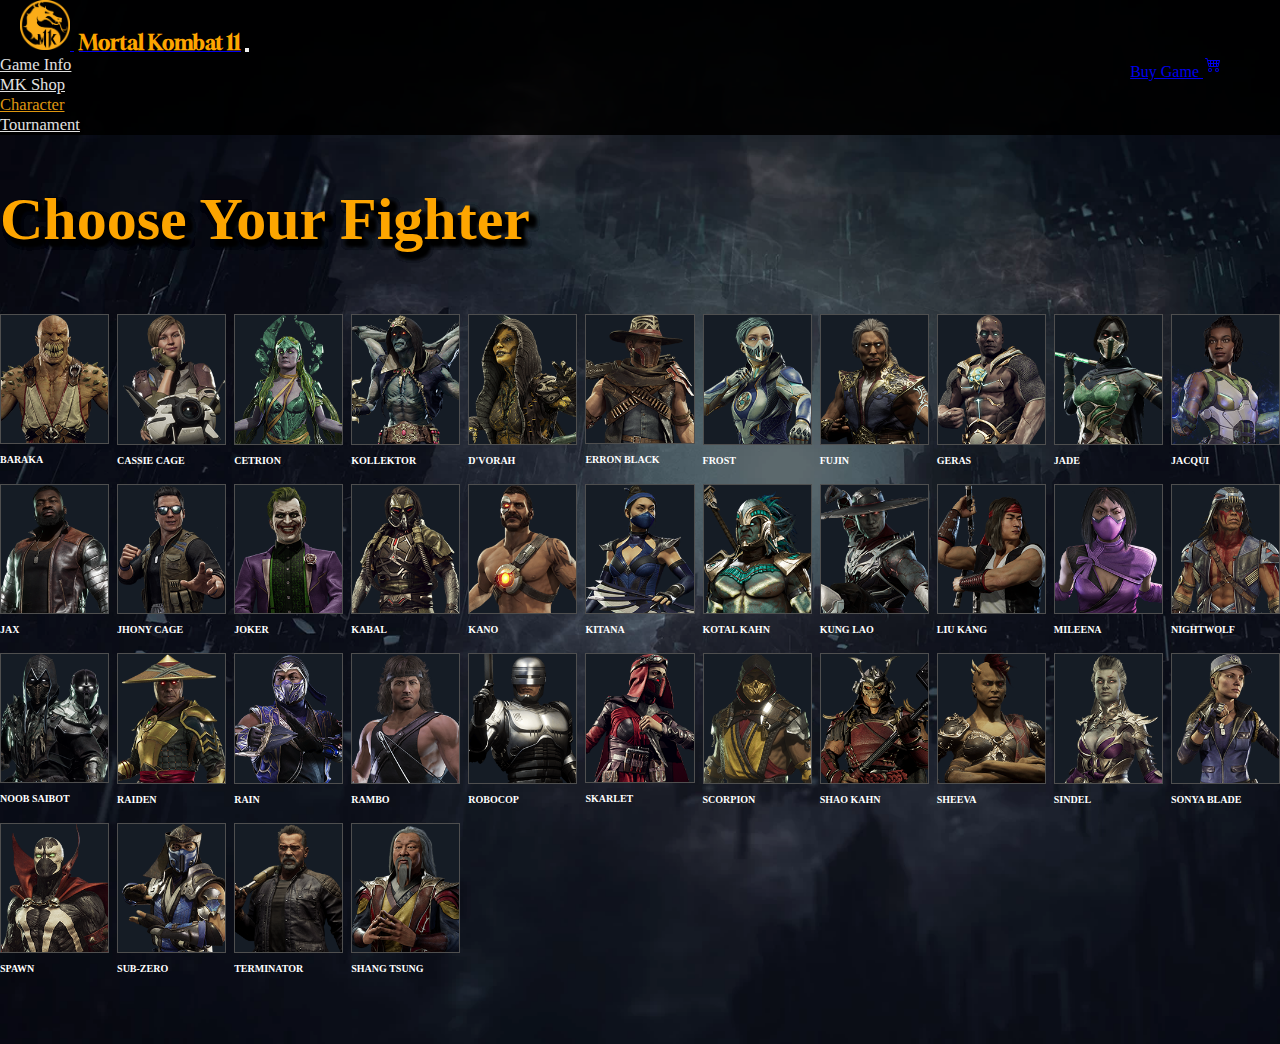
==== character/index.html @ 76aef5d6 "membuat folder character" ====
<!doctype html>
<html lang="en">

<head>

    <!-- Required meta tags -->
    <meta charset="utf-8">
    <meta name="viewport" content="width=device-width, initial-scale=1">

    <!-- Bootstrap CSS -->
    <link href="https://cdn.jsdelivr.net/npm/bootstrap@5.0.2/dist/css/bootstrap.min.css" rel="stylesheet" integrity="sha384-EVSTQN3/azprG1Anm3QDgpJLIm9Nao0Yz1ztcQTwFspd3yD65VohhpuuCOmLASjC" crossorigin="anonymous">

    <!-- font 2  -->
    <link rel="preconnect" href="https://fonts.googleapis.com">
    <link rel="preconnect" href="https://fonts.gstatic.com" crossorigin>
    <link href="https://fonts.googleapis.com/css2?family=Calistoga&family=Quando&display=swap" rel="stylesheet">

    <!-- font navbar  -->
    <link rel="preconnect" href="https://fonts.googleapis.com">
    <link rel="preconnect" href="https://fonts.gstatic.com" crossorigin>
    <link href="https://fonts.googleapis.com/css2?family=Gloock&family=Permanent+Marker&display=swap" rel="stylesheet">


    <!-- my css  -->
    <link rel="stylesheet" href="style.css">
    <title>Mortal Kombat 11 #Turnament </title>
</head>

<body>
    <!-- awal navbar  -->
    <nav class="navbar navbar-expand-lg navbar-dark ">
        <div class="container-fluid">
            <a class="navbar-brand" href="../index.html"><img src="../img/Logo-MK11.png" alt="logoMK11" width="50px"> <span>Mortal Kombat 11</span></a>
            <div class="download ms-auto">
                <a href="#" class="btn btn-outline-warning">Buy Game <svg xmlns="http://www.w3.org/2000/svg" width="22" height="22" fill="currentColor" class="bi bi-cart4" viewBox="-2 -1 22 22">
                    <path d="M0 2.5A.5.5 0 0 1 .5 2H2a.5.5 0 0 1 .485.379L2.89 4H14.5a.5.5 0 0 1 .485.621l-1.5 6A.5.5 0 0 1 13 11H4a.5.5 0 0 1-.485-.379L1.61 3H.5a.5.5 0 0 1-.5-.5zM3.14 5l.5 2H5V5H3.14zM6 5v2h2V5H6zm3 0v2h2V5H9zm3 0v2h1.36l.5-2H12zm1.11 3H12v2h.61l.5-2zM11 8H9v2h2V8zM8 8H6v2h2V8zM5 8H3.89l.5 2H5V8zm0 5a1 1 0 1 0 0 2 1 1 0 0 0 0-2zm-2 1a2 2 0 1 1 4 0 2 2 0 0 1-4 0zm9-1a1 1 0 1 0 0 2 1 1 0 0 0 0-2zm-2 1a2 2 0 1 1 4 0 2 2 0 0 1-4 0z"/>
                </svg></a>
            </div>
            <button class="navbar-toggler" type="button" data-bs-toggle="collapse" data-bs-target="#navbarSupportedContent" aria-controls="navbarSupportedContent" aria-expanded="false" aria-label="Toggle navigation">
                <span class="navbar-toggler-icon"></span>
            </button>
            <div class="collapse navbar-collapse" id="navbarSupportedContent">
                <ul class="navbar-nav me-lg-auto ms-lg-auto mb-2">
                    <li class="nav-item d-flex justify-content-center">
                        <a class="nav-link" aria-current="page" href="../Game info/index.html">Game Info</a>
                    </li>
                    <li class="nav-item d-flex justify-content-center">
                        <a class="nav-link" href="../Mk shop/index.html">MK Shop</a>
                    </li>
                    <li class="nav-item d-flex justify-content-center">
                        <a class="nav-link active" href="index.html">Character</a>
                    </li>
                    <li class="nav-item d-flex justify-content-center">
                        <a class="nav-link " href="../Turnament/index.html">Tournament</a>
                    </li>
                </ul>
            </div>
        </div>
    </nav>
    <!-- akhir navbar  -->


    <!-- judul  -->
    <section class="judul">
        <div class="container text-center">
            <h1 class="judulText1">Choose Your Fighter </h1>
        </div>
    </section>
    <!-- akhir judul  -->

    <section class="character">
        <div class="container">
            <ul class="galeri">
                <li>
                    <div class="galeriImg">
                        <img src="../img/baraka.png" alt="baraka">
                    </div>
                    <h6 class="text-center">Baraka</h6>
                </li>
                <li>
                    <div class="galeriImg">
                        <img src="../img/casshie cage.png" alt="Casshie">
                    </div>
                    <h6 class="text-center">Cassie Cage</h6>
                </li>
                <li>
                    <div class="galeriImg">
                        <img src="../img/centrion.png" alt="Cetrion">
                    </div>
                    <h6 class="text-center">Cetrion</h6>
                </li>
                <li>
                    <div class="galeriImg">
                        <img src="../img/colector.png" alt="Kollektor">
                    </div>
                    <h6 class="text-center">Kollektor</h6>
                </li>
                <li>
                    <div class="galeriImg">
                        <img src="../img/d-vorah.png" alt="d-vorah">
                    </div>
                    <h6 class="text-center">D'Vorah</h6>
                </li>
                <li>
                    <div class="galeriImg">
                        <img src="../img/erom black.png" alt="Erron black">
                    </div>
                    <h6 class="text-center">Erron Black</h6>
                </li>
                <li>
                    <div class="galeriImg">
                        <img src="../img/frost.png" alt="frost">
                    </div>
                    <h6 class="text-center">Frost</h6>
                </li>
                <li>
                    <div class="galeriImg">
                        <img src="../img/fuuujin.png" alt="Fujin">
                    </div>
                    <h6 class="text-center">Fujin</h6>
                </li>
                <li>
                    <div class="galeriImg">
                        <img src="../img/geras.png" alt="geras">
                    </div>
                    <h6 class="text-center">Geras</h6>
                </li>
                <li>
                    <div class="galeriImg">
                        <img src="../img/jade.png" alt="jade">
                    </div>
                    <h6 class="text-center">jade</h6>
                </li>
                <li>
                    <div class="galeriImg">
                        <img src="../img/jaquie.png" alt="Jacquie">
                    </div>
                    <h6 class="text-center">Jacqui</h6>
                </li>
                <li>
                    <div class="galeriImg">
                        <img src="../img/jax.png" alt="Jax">
                    </div>
                    <h6 class="text-center">Jax</h6>
                </li>
                <li>
                    <div class="galeriImg">
                        <img src="../img/jhony.png" alt="Jhony cage">
                    </div>
                    <h6 class="text-center">Jhony Cage</h6>
                </li>
                <li>
                    <div class="galeriImg">
                        <img src="../img/joker.png" alt="Joker">
                    </div>
                    <h6 class="text-center">Joker</h6>
                </li>
                <li>
                    <div class="galeriImg">
                        <img src="../img/kabal.png" alt="Kabal">
                    </div>
                    <h6 class="text-center">Kabal</h6>
                </li>
                <li>
                    <div class="galeriImg">
                        <img src="../img/kano.png" alt="kano">
                    </div>
                    <h6 class="text-center">Kano</h6>
                </li>
                <li>
                    <div class="galeriImg">
                        <img src="../img/kitana.png" alt="kitana">
                    </div>
                    <h6 class="text-center">Kitana</h6>
                </li>
                <li>
                    <div class="galeriImg">
                        <img src="../img/kotal khan.png" alt="kotal">
                    </div>
                    <h6 class="text-center">Kotal Kahn</h6>
                </li>
                <li>
                    <div class="galeriImg">
                        <img src="../img/kung lao.png" alt="kung lao">
                    </div>
                    <h6 class="text-center">Kung lao</h6>
                </li>
                <li>
                    <div class="galeriImg">
                        <img src="../img/liu kang.png" alt="Liu kang">
                    </div>
                    <h6 class="text-center">Liu kang</h6>
                </li>
                <li>
                    <div class="galeriImg">
                        <img src="../img/melina.png" alt="Mileena">
                    </div>
                    <h6 class="text-center">Mileena</h6>
                </li>
                <li>
                    <div class="galeriImg">
                        <img src="../img/night wolf.png" alt="Niight wolf">
                    </div>
                    <h6 class="text-center">NightWolf</h6>
                </li>
                <li>
                    <div class="galeriImg">
                        <img src="../img/noob saibot.png" alt="Noob saibot">
                    </div>
                    <h6 class="text-center">Noob saibot</h6>
                </li>
                <li>
                    <div class="galeriImg">
                        <img src="../img/raiden.png" alt="raiden">
                    </div>
                    <h6 class="text-center">Raiden</h6>
                </li>
                <li>
                    <div class="galeriImg">
                        <img src="../img/rain.png" alt="Rain">
                    </div>
                    <h6 class="text-center">Rain</h6>
                </li>
                <li>
                    <div class="galeriImg">
                        <img src="../img/rambo.png" alt="Rambo">
                    </div>
                    <h6 class="text-center">Rambo</h6>
                </li>
                <li>
                    <div class="galeriImg">
                        <img src="../img/robocop.png" alt="Robocop">
                    </div>
                    <h6 class="text-center">Robocop</h6>
                </li>
                <li>
                    <div class="galeriImg">
                        <img src="../img/scarlet.png" alt="scarlet">
                    </div>
                    <h6 class="text-center">Skarlet</h6>
                </li>
                <li>
                    <div class="galeriImg">
                        <img src="../img/scorpion.png" alt="Scorpion">
                    </div>
                    <h6 class="text-center">Scorpion</h6>
                </li>
                <li>
                    <div class="galeriImg">
                        <img src="../img/shao kahn.png" alt="Shao Kahn">
                    </div>
                    <h6 class="text-center">Shao kahn</h6>
                </li>
                <li>
                    <div class="galeriImg">
                        <img src="../img/sheeva.png" alt="Sheeva">
                    </div>
                    <h6 class="text-center">Sheeva</h6>
                </li>
                <li>
                    <div class="galeriImg">
                        <img src="../img/sindel.png" alt="sindel">
                    </div>
                    <h6 class="text-center">Sindel</h6>
                </li>
                <li>
                    <div class="galeriImg">
                        <img src="../img/sonya.png" alt="Sonya blade">
                    </div>
                    <h6 class="text-center">Sonya Blade</h6>
                </li>
                <li>
                    <div class="galeriImg">
                        <img src="../img/spawn.png" alt="spawn">
                    </div>
                    <h6 class="text-center">Spawn</h6>
                </li>
                <li>
                    <div class="galeriImg">
                        <img src="../img/sub zero.png" alt="sub-zero">
                    </div>
                    <h6 class="text-center">sub-zero</h6>
                </li>
                <li>
                    <div class="galeriImg">
                        <img src="../img/terminator.png" alt="terminator">
                    </div>
                    <h6 class="text-center">Terminator</h6>
                </li>
                <li>
                    <div class="galeriImg ">
                        <img src="../img/tsang sung.png " alt="Shang sung">
                    </div>
                    <h6 class="text-center">Shang Tsung </h6>
                </li>
                <li>




            </ul>
        </div>
    </section>


    <!-- my scricpt  -->
    <script src="scricpt.js "></script>
    <!-- Option 1: Bootstrap Bundle with Popper -->
    <script src="https://cdn.jsdelivr.net/npm/bootstrap@5.0.2/dist/js/bootstrap.bundle.min.js " integrity="sha384-MrcW6ZMFYlzcLA8Nl+NtUVF0sA7MsXsP1UyJoMp4YLEuNSfAP+JcXn/tWtIaxVXM " crossorigin="anonymous "></script>
</body>

</html>
---- character/style.css ----
* {
    margin: 0;
    padding: 0;
}

ul,
li {
    margin: 0;
    padding: 0;
}

body {
    width: 100vw;
    min-height: 100vh;
    overflow-x: hidden;
    background-size: cover;
    background-repeat: no-repeat;
    background-image: url(../img/bg4.png);
    overflow-x: hidden;
}

.navbar {
    background-color: rgba(0, 0, 0, 0.9);
}

.navbar .navbar-brand {
    margin-left: 20px;
}

.navbar .navbar-brand span {
    margin-left: 5px;
    font-size: 20px;
    color: #fda500;
    font-family: 'Gloock', serif;
    font-weight: bold;
    text-shadow: 2px 2px 2px rgba(0, 0, 0, .3);
}

.navbar #navbarSupportedContent ul li {
    margin-right: 18px;
    font-size: 16.6px;
    font-family: 'Roboto Slab', serif;
}

.navbar #navbarSupportedContent ul li a {
    color: rgb(225, 225, 225);
    text-shadow: 2px 2px 2px rgba(0, 0, 0, .8);
}

.navbar #navbarSupportedContent ul li a.active {
    color: #de9611;
}

.navbar #navbarSupportedContent {
    margin-right: 15vw;
}

.navbar #navbarSupportedContent ul li a:hover {
    color: #fda500;
    transition: ease 0.2s;
}

.navbar .download a {
    border-radius: 20px;
    padding: 7px 15px;
    margin-right: 40px;
}

.navbar .download {
    position: absolute;
    right: 0;
}


/* ================ judul =========== */

section.judul {
    margin-top: 50px;
}

section.judul .judulText1 {
    color: #fda500;
    font-family: 'Permanent Marker', cursive;
    font-size: 60px;
    text-shadow: 5px 5px 5px black, 5px 5px 5px black, 5px 5px 5px black, 5px 5px 5px black, 5px 5px 5px black, 5px 5px 5px black;
}

section.character .galeri {
    width: 100%;
    margin: 60px 0px;
    list-style: none;
    display: grid;
    grid-template-columns: repeat(auto-fit, minmax(100px, 1fr));
    grid-gap: 8px;
    text-transform: uppercase;
}

section.character .galeri li img {
    display: block;
    width: 100%;
    background-color: #151c25;
    cursor: pointer;
}

section.character .galeri li {
    margin-bottom: 10px;
}

section.character .galeri .galeriImg {
    overflow: hidden;
    box-sizing: border-box;
    border: 1px solid #4f4f4f;
}

section.character .galeri .galeriImg:hover img {
    transform: scale(1.2);
    transition: ease 0.4s;
}

section.character .galeri .galeriImg:hover {
    border: 1px solid #e19c07;
    box-sizing: border-box;
    transition: ease 0.2s;
}

section.character .galeri li h6 {
    color: white;
    font-size: 10px;
    margin-top: 10px;
}


/* responsive  */

@media (max-width: 992px) {
    /* navbar  */
    .navbar #navbarSupportedContent ul li a:hover {
        border-bottom: none;
    }
    .navbar .download a {
        margin-right: 20px;
    }
    .navbar .navbar-brand {
        margin-left: 0px;
    }
    .navbar .download {
        position: static;
    }
    .navbar #navbarSupportedContent {
        margin-right: 0;
    }
}

@media (max-width: 768px) {
    .navbar #navbarSupportedContent ul li {
        font-size: 16px;
    }
}

@media (max-width: 576px) {
    /* navbar */
    .navbar .navbar-brand img {
        width: 8vw;
    }
    .navbar .navbar-brand span {
        font-size: 3.3vw;
    }
    .navbar .download a {
        font-size: 2.2vw;
        width: 23vw;
        padding: 4px 6px;
        margin-right: 10px;
    }
    .navbar .download a svg {
        width: 14px;
        height: 14px;
    }
    /* ==== judul ===== */
    section.judul .judulText1 {
        font-size: 40px;
    }
    section.character .galeri li h6 {
        font-size: 9px;
    }
    section.character .galeri {
        grid-gap: 11px;
    }
}
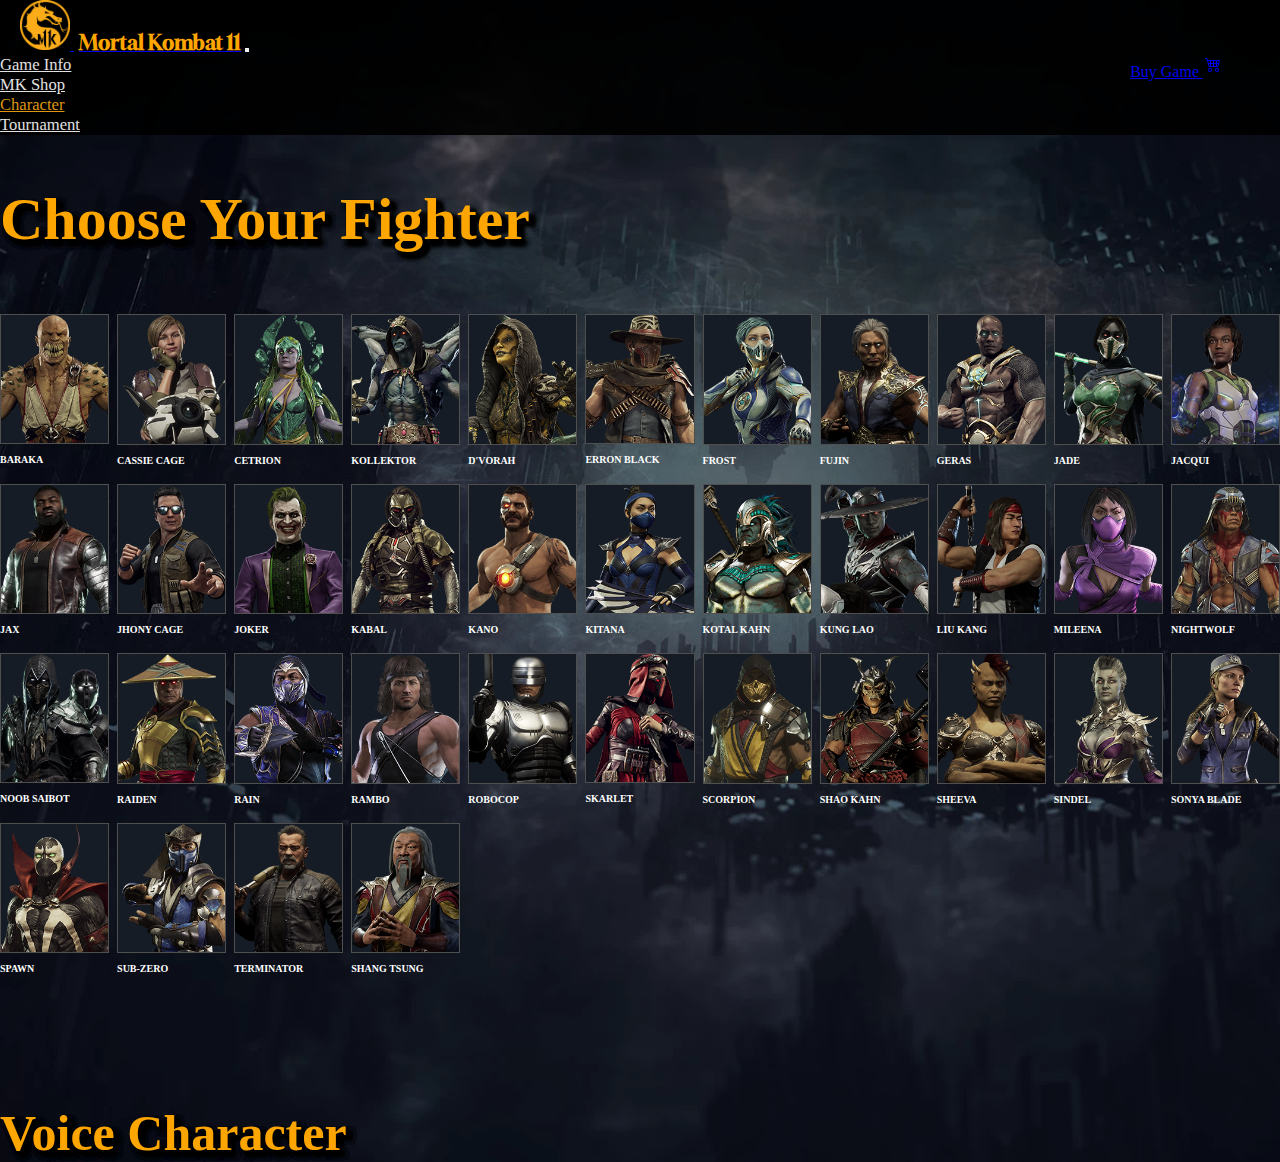
==== commit ca17bbd4: "memodifikasi isi folder character" ====
--- a/character/index.html
+++ b/character/index.html
@@ -68,6 +68,7 @@
     </section>
     <!-- akhir judul  -->
 
+    <!-- character  -->
     <section class="character">
         <div class="container">
             <ul class="galeri">
@@ -301,6 +302,18 @@
             </ul>
         </div>
     </section>
+    <!-- akhir character  -->
+
+
+    <!-- voice  -->
+    <section class="voice">
+        <div class="container">
+            <h1 class="voiceText text-center">Voice Character</h1>
+        </div>
+    </section>
+    <!-- akhir voice  -->
+
+
 
 
     <!-- my scricpt  -->
--- a/character/style.css
+++ b/character/style.css
@@ -16,6 +16,7 @@
     background-size: cover;
     background-repeat: no-repeat;
     background-image: url(../img/bg4.png);
+    background-position: center center;
     overflow-x: hidden;
 }
 
@@ -130,6 +131,17 @@
 }
 
 
+/* =========== Voice ============  */
+
+section.voice .voiceText {
+    margin-top: 120px;
+    color: #fda500;
+    font-family: 'Permanent Marker', cursive;
+    font-size: 50px;
+    text-shadow: 5px 5px 5px black, 5px 5px 5px black, 5px 5px 5px black, 5px 5px 5px black, 5px 5px 5px black, 5px 5px 5px black;
+}
+
+
 /* responsive  */
 
 @media (max-width: 992px) {
@@ -177,7 +189,7 @@
     }
     /* ==== judul ===== */
     section.judul .judulText1 {
-        font-size: 40px;
+        font-size: 45px;
     }
     section.character .galeri li h6 {
         font-size: 9px;
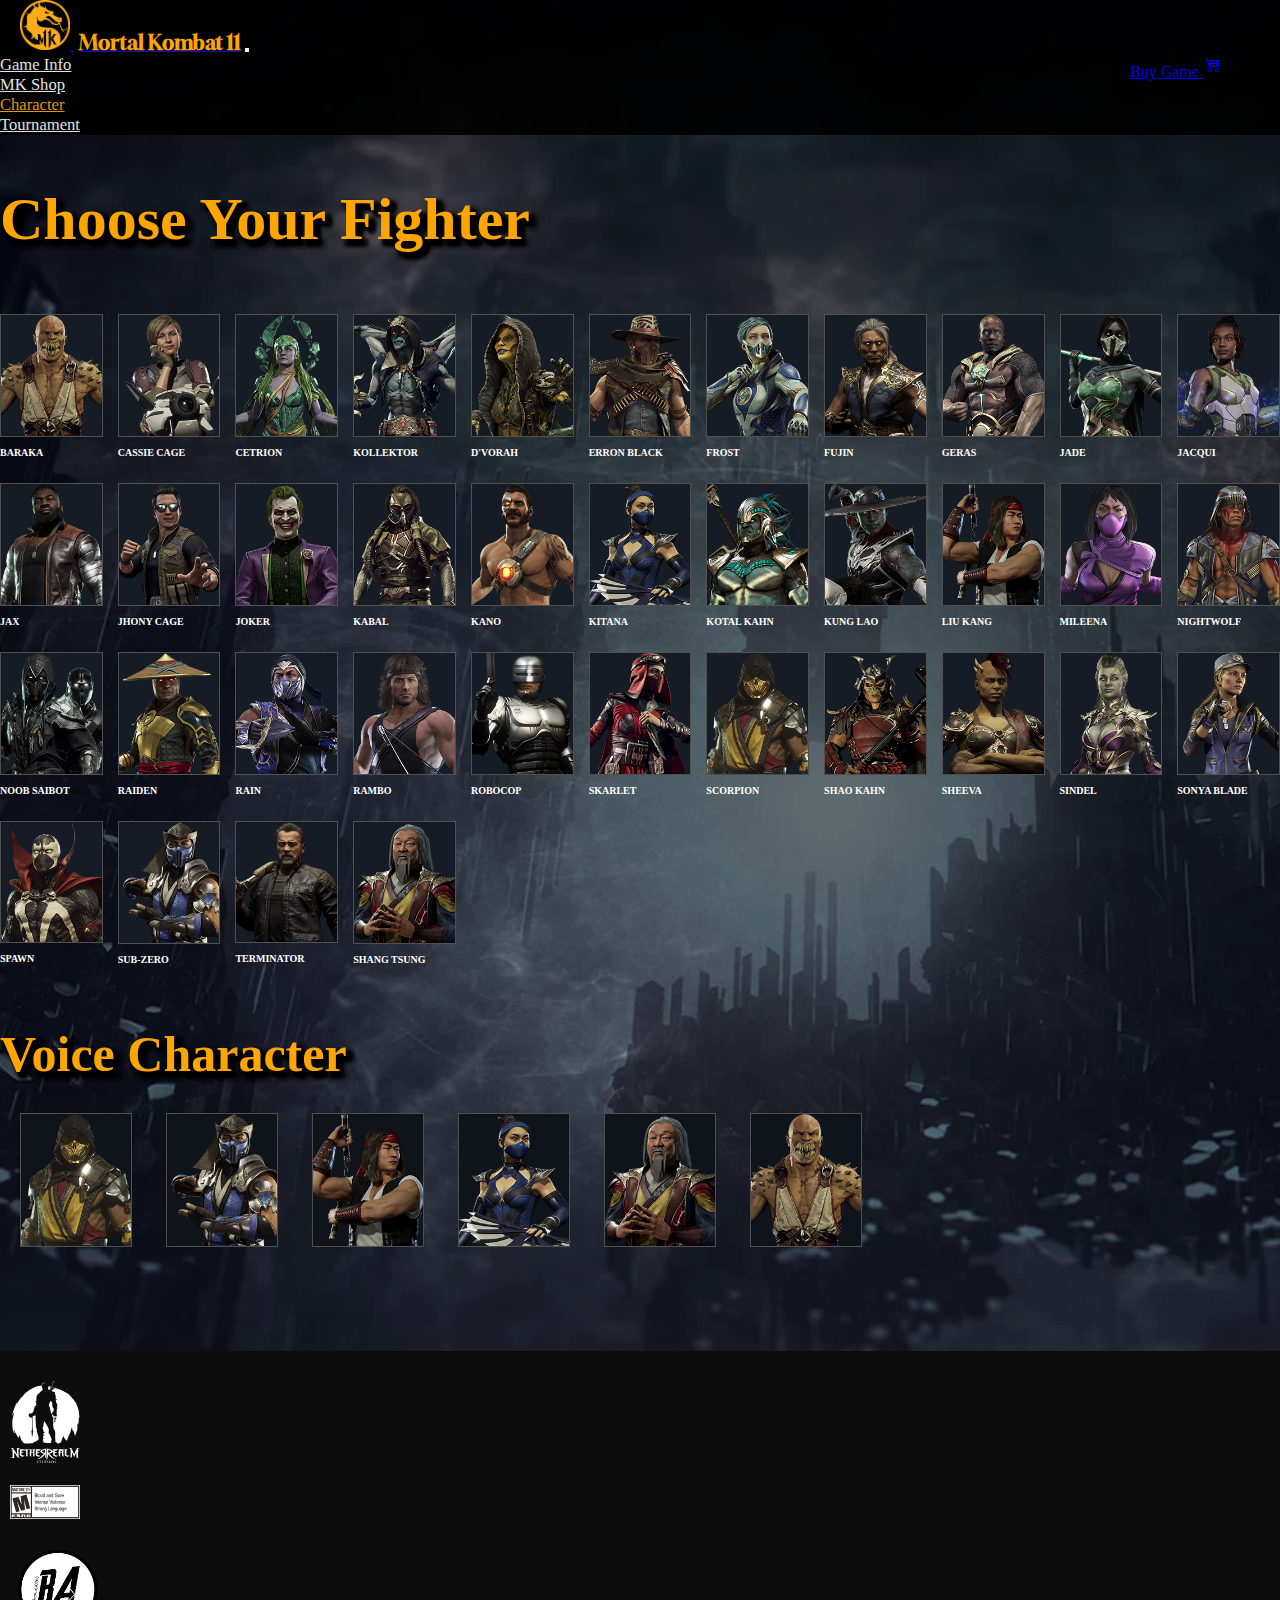
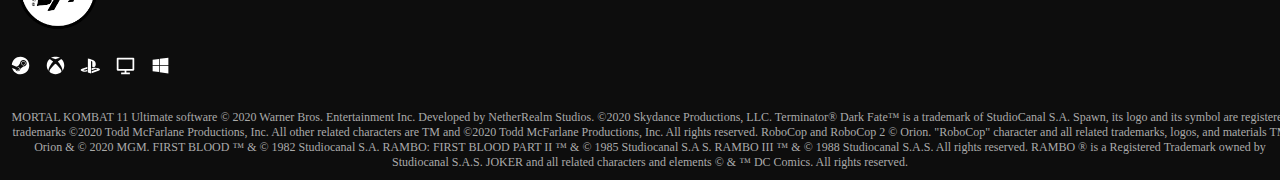
==== commit 7c60f6a2: "memodifikasi isi character" ====
--- a/character/index.html
+++ b/character/index.html
@@ -309,15 +309,213 @@
     <section class="voice">
         <div class="container">
             <h1 class="voiceText text-center">Voice Character</h1>
+            <div class="voiceHero">
+                <ul class="justify-content-end">
+                    <li class=" text-center">
+                        <img class="rounded-pill scorpionVoice" width="110px" src="../img/scorpion.png" alt="Voice scorpion">
+                        <img class="rounded-pill subzeroVoice" width="110px" src="../img/sub zero.png" alt="Voice sub Zero">
+                        <img class="rounded-pill liukangVoice" width="110px" src="../img/liu kang.png" alt="Voice Liu kang">
+                        <img class="rounded-pill kitanaVoice" width="110px" src="../img/kitana.png" alt="Voice Kitana">
+                        <img class="rounded-pill shangtsungVoice" width="110px" src="../img/tsang sung.png" alt="Voice shang tsung">
+                        <img class="rounded-pill barakaVoice" width="110px" src="../img/baraka.png" alt="Voice Baraka">
+                    </li>
+                </ul>
+            </div>
         </div>
     </section>
     <!-- akhir voice  -->
 
 
+    <!-- footer  -->
+    <footer>
+        <div class="container">
+            <div class="row">
+                <div class="col-12">
+                    <div class="row justify-content-center align-items-center logoAll">
+                        <div class="col-xl-1 col-auto col-md-auto">
+                            <svg class="neterLogo" xmlns="http://www.w3.org/2000/svg" viewBox="0 0 265.08 312.58">
+                                <defs>
+                                  <style>
+                                    .cls-1 {
+                                      fill: #fff;
+                                    }
+                                  </style>
+                                </defs>
+                                <title>netherrealm</title>
+                                <g id="Layer_2" data-name="Layer 2">
+                                  <g id="Layer_2-2" data-name="Layer 2">
+                                    <g>
+                                      <g>
+                                        <path class="cls-1" d="M157,219.65c-3.58-7.7-6.29-16.28-11.13-22.7.16-1.57-.8-2-.45-3.78.72.27.17-.73.9-.45-.27-3.18.87-5.12.44-8.24-.52-3.61-2.5-7.61-4-10.23-2-3.56-4.23-7.92-6.23-11.13-1-1.51-1.44-3.35-2.23-4.66-.4-.69-1-.88-1.33-1.56a26.76,26.76,0,0,1-.9-3.35c-2.23-.32-2.66,2.08-3.11,3.56-.83,2.81-3.25,6.67-1.78,9.8a27.52,27.52,0,0,1-1.79,6c-1.4,2.37-2.09,1.63-1.77,6.67a4.06,4.06,0,0,1,.89,2.89c1.67,1.08,1.79,3.7,1.78,6.46a10.45,10.45,0,0,1,.4,2.22c1.93.42,4.35,1.76,5.78,5.67-.36-.11-2.95-1.46-5.6-.5a16,16,0,0,0,.31,2.62c.35.78-.41,2.61-1,5.13a8.84,8.84,0,0,1,4.58,4.09,9.44,9.44,0,0,0-5.16-.18,52.08,52.08,0,0,0-.22,5.46c-.13.51-.33,1.55-.49,2.72A9.09,9.09,0,0,1,129,219.9a10.57,10.57,0,0,0-4.38-.4,4.62,4.62,0,0,0,.27,1.78c-1.89,3.06.88,5.35,1.38,7.09a24.28,24.28,0,0,1,.54,4.83c1.45,1,3.81.89,5.49.78,2.05-.13,7.37,1.26,10.45,2,3.13-.24,6.28-.66,10.16-.74a7.45,7.45,0,0,0,2.26-.4,6.28,6.28,0,0,0,.44-3.62c.19-1.94-.61-4.89.89-5.57-.86.18-.28-1-.46-1.54A7.51,7.51,0,0,0,157,219.65Z"/>
+                                        <path class="cls-1" d="M144.93,24.92c-.17,1.85-1.08,4.37-.74,6.43,2.95.54,6.26,1.74,7.33,2A24.1,24.1,0,0,0,153.34,29c-.75-.81-2.23-2.22-2.39-3.12a1.75,1.75,0,0,1,.84-1.72c.51,0,3.78.69,4.3.69.36-.73.71-1.49,1.06-2.25-.76-.18-1.53-.36-2.3-.52Q150,20.71,145,19.54A28.52,28.52,0,0,1,144.93,24.92Z"/>
+                                        <path class="cls-1" d="M160,31.72l.47-.38c-.59-.06-1-.13-1-.13l-.48,1A2.61,2.61,0,0,0,160,31.72Z"/>
+                                        <path class="cls-1" d="M166.32,25.81l.26-.27-.76-.25.83.19,0,0c-1.39-.53-2.84-1-4.31-1.47-.33.88-.65,1.77-1,2.64a25.75,25.75,0,0,1,2.46,1.69C164.64,27.56,165.46,26.73,166.32,25.81Z"/>
+                                        <path class="cls-1" d="M153.39,75.66c-.07,1.71-1.5,2.07-1.33,4-2.15.67-1.67,4-3.57,4.89v4c-2.06,1.44-.89,4.37-.89,7.13,1,.43,1.45,1.37,2.23,2,.24,3.32,3.23,6,2.23,9.13a10.14,10.14,0,0,1,.88,4.68c.76.28.34,1.72.45,2.66,1.85,3,.57,9.7,5.78,8.68a9.06,9.06,0,0,0,1.35-5.78c1.81-1.82,5.25-2,4.44-6.46-.37-.22-.57-.61-.44-1.33.64,0,.1-1.22.89-1.13v-2.66a8.65,8.65,0,0,0-1.34-2A33,33,0,0,1,161.84,99c-.09-.33.14-.8,0-1.11-.76-1.79-2.74-3.37-2.21-5.57.6-2.58-.32-6.36,0-10.46-.53-.66-1.29-1.09-1.35-2.22-.72-.28-.16.72-.88.44.4-1.06-.63-.72-.89-1.12C157.36,77.66,155.69,75.29,153.39,75.66Z"/>
+                                        <path class="cls-1" d="M87.31,233.72c.65-1.39,6.22-2.23,10-4.38,7.41-3.64,10-7.18,10.2-8.77.68-7.5-1.27-14.12-3.51-21.59-.85-2.56-.35-2.06-2.22-5.1-1.37-6.17,2.37-10.19-1.8-12.73-.54-4.3-2.23-7.43-2.23-12.24-.7-4.85-.06-11.77-.88-17.58a27.75,27.75,0,0,1-.89-6.68c-.1-.35-.71-.19-.45-.89.73-4.61.87-9.82,2.22-13.8-.9-.3-.7.48-1.33.45-6.08-.89-7.62,2.77-11.13,4.46.3,6.74-.59,14.67.44,20.68-.82.08-.56,2.54,0,2.68-1.59,1.7,1,4.87-.44,6.44,1,4.26.16,10.38.44,15.36a23,23,0,0,1,1.34,5.57c-.84-.33,0,1-.9.66.21,1.36-.44,3.57.46,4.24.84-.12.78-1.15,1.78-1.12-.36,2.53-.52,5.28-1.78,6.9.79,1.14-1.56,4.57,0,6.46-.09.34-.7.19-.46.88a2.49,2.49,0,0,0-.44,1.11,34.42,34.42,0,0,0-2.23,8c-.88-5.93-1.48-12.16-2.66-17.79,1.28-1.4-1.83-3.37-.67-5.35.85-.62,1.27.71,2.46.45,1.39-2.74-1.27-4.09-.9-7.13.76-.26,1-1.07.9-2.22.7.26.17-.72.87-.45.17-14.24-.09-28.1-.43-41.84-.82,0-.73.9-1.13,1.34-3.64-.37-5.7-2.32-8.66-3.33v-1.35c-.7-.28-1.6-.33-1.79-1.11.2-.54.67-.81.44-1.79-.89.1-1.14-.48-1.77-.65-.31-.92.48-.72.45-1.36-1.22-2,1.32-3.78,2.21-5.1.25-1.24-.66-3.64.9-3.58,1.1,3.89,6.86.35,9.78,0-.32-1.06.56-.92,1.35-.87a28.71,28.71,0,0,0,5.78-14.7,1.05,1.05,0,0,1-.89-1.33h1.78c.6-2.38,0-3.79-.22-5.33.87-.22.56.76,1.56.43.25-1.07.45-2.21,1.33-2.67-.2-.83-.94-1.14-.88-2.22,1.2-.32,1.07.71,1.78.9a11.52,11.52,0,0,1,4-3.57c.59-4.22-1.27-8.13,0-11.57a2.43,2.43,0,0,0-3.1-.45,1.08,1.08,0,0,1-.89,1.34c1.32-4.3,5.36-5.92,5.34-11.58C98.65,69.56,99.14,67,99.08,65c.73.27.18-.71.9-.44-1-3.88.16-7.72,2.67-9.35-.83-6.76,5.8-6.07,8-9.81,0,0,5.94-5.45,10.11-9.17s2.37-5.06,2.37-5.06a9.38,9.38,0,0,0-.4-2.82c-.33-1-.94-1.22-1.62-2.37,0-1.18.23-2.08.23-3.27-.31-.5-.44-1.19-.89-1.56a22.39,22.39,0,0,1,0-3.36c-1.69.07-3,.15-3.5.23-6.43.48-13.06,2.09-19,3.46A74.35,74.35,0,0,0,85.07,27a18.59,18.59,0,0,0-2,1.34h0c-.2.22-.39.45-.6.66l-.18.15a4.39,4.39,0,0,1-.76.66,13.83,13.83,0,0,1-1.36.89.77.77,0,0,1-.18.1c-.42.25-.86.5-1.31.72l-.27.18c-4.19,2.53-8.52,5.23-12.63,8.22l0,0h0s0,0,0,0c-.47.49-1,1-1.47,1.43l-.31.28c-.51.46-1.05.91-1.59,1.34l-3.26,2.36a1.38,1.38,0,0,1-.25.17c-.11.08-.22.18-.33.25A53.71,53.71,0,0,0,47.61,59C43,63,43.12,61.62,38,68.31c-5.08,5.17-11,19-14.1,26.24,3.43-10.5,3.06-14.45,7-19.9A120.72,120.72,0,0,0,20.86,91.11s-3.25,9.18-4.16,11.4c-2.08,6.21-6.7,15.85-8.56,31.28,4.63-14.51,8.49-16.69,8.35-15.43C12.1,131,7.45,148,8.76,165.57c.27,2.24.74,13.78,1.24,15.76.22,1.19.42,2.37.64,3.56,1.6,6.68,4,11.7,6.4,17.89-2.21-8.53-.15-17.82.64-16.75,1.59,3.44.62,11.06,3.15,11.37,1.43-.15,2.05,3,4.11,6.95,2.85,3.81,5.23,7.09,7.77,10.23,2.31-2.89,2.14-4.33,3.8-8.4.34-1.15.61-3,.69-2.75,0,0,0,0,.08.14,0-.07,0-.11,0-.08s.42,1.35.49,1.3c0,.31.45,3.22.47,3.5,1.33,3.18.73,5,2,8.09.06,0,.09,0,.14.08.43-.09.32,2.41,1.41,4.39.08.14.14.28.2.41.37.69.75,1.36,1.14,2,0-.05-.07-.1-.1-.16.14.25,2.28,3.84,2.15,3.64a77,77,0,0,0,6,8.23c6,2.28,9.33,2.36,16.05,2,4.47,0,6.9-1.63,12.94-1h2.24c1.51-.2,3.09-.09,4.35-.34A6.63,6.63,0,0,1,87.31,233.72Z"/>
+                                        <path class="cls-1" d="M168,144.84c-.09,3.37,1.42,7.8,2.18,7.7,1.89-.3,2.68-4.46,2.83-5.66s0-2.07.16-4.29C172.93,143.65,169,145.79,168,144.84Z"/>
+                                        <path class="cls-1" d="M167.47,132.86c.12.65,0,10.68,2.67,9.81,2.69-1.1,2.93-6.38,2.61-9.07C172.14,133.11,169.6,131.67,167.47,132.86Z"/>
+                                        <path class="cls-1" d="M263.25,136.37c-.11-1.31-2.34-16.14-2.16-17.35,0-.79-.07-1.59-.1-2.4-.06-1.4-2.7-9-2.81-10.38,0,0-.31-3-.38-3.57.06.53-3.51-8.92-6.6-15.3a18.75,18.75,0,0,1-.89-1.8.08.08,0,0,1,0-.07c-.27-.59-.51-1.19-.71-1.77a.44.44,0,0,1,0-.1c-.26-.62-.5-1.24-.73-1.87a13.13,13.13,0,0,0-.91-1.73l-.52-.75h0c-1.21-1.2-4.44-4.41-5.37-6.46v-.93c-.79-.64-2.22-2.91-2.94-3.62a1.47,1.47,0,0,1-.4-.34c-.11-.1-.19-.24-.3-.35-1.68-1.77-4.32-4-5.36-6.48-5.16-3.37-6.15-6.11-10.65-10.47-.8-1.25-3.54-2.24-4.48-3.06l-.42-.38q-2-1.09-4.3-2.28a71.12,71.12,0,0,0-8.53-5.35c-13-6.77-24.95-11.07-34.68-12.92-1,.88-2.31,2.18-4.13,4.13a16.81,16.81,0,0,1-8.34,4.58c-.12.24-.23.47-.34.71.42.9,2.46,1.89,3.31,2.83,2.42,1.76,5.8,2.4,9.41,2.95-.31.91.48.7.45,1.34-.69.66-.41,2.27-.45,3.56l2.22,8a8,8,0,0,1,.44,3.55c.87-.19,1,.38,1.34.68.33,2.32-.72,3.28-.44,5.57-.31.59-1.68.09-1.77.88a14.71,14.71,0,0,1,4.44,4h1.33c.26-.28-.25,2.93-.43,2.21-.89-.34,0,.6-.58.54-.23-.22-.56-.07-.76-.31,0-.34.57-.16.44-.66-1.2.25-1.65-.28-2.45-.44-.35,0-.17.56-.66.44.9,4.58,1.64,9.33,2.67,13.8h1.77c.13,1.51,1.12,2.15.9,4,.57.54,1.91.31,2.22,1.12-.6.34-.65,1.27-1.77,1.11.32,2.41-.56,3.61-.45,5.78.54.48,1.52.56,1.76,1.34a2.09,2.09,0,0,1-2.21,1.33c.26,1.37-.77,1.45-.45,2.9.65.76,2.32.5,2.22,2-1.06-.19-1.13.64-2.22.44,0,.35,0,.78-.43.67v4c1.75,2.89-1.2,6.81,0,9.12.27.73-.73.19-.46.9.49.2.53.84.46,1.57-1.19.29-.85,2.11-.9,3.55.84.48,1.46,0,2.23-.22.16,1.49-1.11,1.56-1.79,2.23-.06,1.1-.06,2.14.46,2.67,1,.31,1.52-1,2.22-.22-.29,1.27-1.79,1.34-2.68,2,.07,1.55-.36,2.61-1.77,2.67.49,8,.31,18.7-5.13,22.25-3.67-.62-2.72-5.88-3.33-9.57-1-3.87-.16-9.63-.46-14.25-1-.66-2.54-.87-2.66-2.44-1.66.37-2.75-1.48-2.66-3.55-.29,0-.53-.07-.45-.46-1.09-.19-1.49.31-2.22.46.76,7.6,5.42,11.32,6.22,18.9-1.13.72,0,1.37,0,2.23,0,.61-.91,3.56-.89,4.45.07,2.48,1.61,3.88,1.34,6-.19,1.59-1.67,4.12-1.34,6.47s.31,5.16.89,8c.81.34.44,2,0,2.45a9.31,9.31,0,0,1,.45,3.79,27.36,27.36,0,0,1,6.24,15.58c.45,1,1.3,2.8.43,3.78v13.58c-1.44,1.46.85,2.58.46,4.45-.86-.32-.05,1-.89.67-.49,4.28,3.43,8.14.43,10.89a5,5,0,0,1,.46,2.68c.38.2,5.94,2.17,6.94,5.8a22.57,22.57,0,0,0,8.29-.12c2.83-.39,5.84-5.24,5.84-5.24,1.45-1.15,1-1.23,2.45-5.47,1.71-.19,1.08-2.59,1.16-2.61,1.31-2.6-.26-.24,1-2.91,0-.16.76-1.4,1.68-3.52.54-1.62.34-2.65.69-3.89.54,1.06,1.26,1.54,1.63-1,0-.5.81-1.27.81-2.21.23-1.45,1.16-.76,1.91,2.44,2.05,3.16-.41,4.86,3.14,6.44,0,1.25,1.62,2.45,2.93,3.1,1.69,3.41,2.38,5.64,4.48,3.88,1.13-1,2.21-.85,2.61-3.74,0-.15.43-1.53.43-1.69.68-1.93.46-2.94,1.93-4.58.44-.73.88-1.49,1.32-2.24.26-1.17,0-2.76.71-4.14,1.2-2.52,4.86-3.79,4.47-8.47v-.47c1.23-3.56,3.76-5.74,3.56-10.83,3.29-4.88,3-13.89,3.89-14.33s-.4,3.52,2.55,7.63c.68,2.17,1.06,7.93,1.9,8.46.44.29.72-3.47,2-4.44.56,1.61,1,5.4,2.62,9.27.74,1.8.37,4.24,1.26,5.93a29.64,29.64,0,0,1,2.77,6.3,143.42,143.42,0,0,0,7.78-21.62v0c.26-1.45.52-2.9.73-4.36.42-6.11-.86-14.17.85-21,1.94-.65,1,1.83,2.68,1.41,2.24-7.11,1.84-18.53,1.84-26.85C262.14,136.37,264,144.89,263.25,136.37Z"/>
+                                      </g>
+                                      <g>
+                                        <path class="cls-1" d="M160,126c0,2,1.56,4.48,3.17,4.13,0,0,0-.08,0-.12-1.66.37-2.75-1.48-2.66-3.55-.29,0-.53-.07-.45-.46Z"/>
+                                        <path class="cls-1" d="M165.49,145.68c.62,3.68.22,9.89,3.9,10.52l0,0c-3.42-.79-2.53-5.9-3.13-9.52-1-3.87-.16-9.63-.46-14.25-1-.62-2.33-.86-2.61-2.18a3.93,3.93,0,0,0,2.13,2.86C165.64,137.69,164.46,141.8,165.49,145.68Z"/>
+                                        <path class="cls-1" d="M172.52,133.43c.1,1.11.2,2.27.29,3.45a17.36,17.36,0,0,0-.06-3.28Z"/>
+                                        <path class="cls-1" d="M173,146.88c.17-1.21,0-2.07.16-4.29a1.13,1.13,0,0,1-.12.25c0,3.89-.64,7.33-2.71,8.95-.74.1-1.29-3-1.69-6.72a1,1,0,0,1-.65-.23c-.09,3.37,1.42,7.8,2.18,7.7C172.1,152.24,172.89,148.08,173,146.88Z"/>
+                                        <path class="cls-1" d="M159,32.22a2.61,2.61,0,0,0,1-.5l.47-.38c-.59-.06-1-.13-1-.13Z"/>
+                                        <path class="cls-1" d="M161.41,26.61c.19.14.44.3.71.47-.16-.32-.34-.65-.53-1C161.53,26.27,161.46,26.44,161.41,26.61Z"/>
+                                        <path class="cls-1" d="M96.87,151.33a27.75,27.75,0,0,1-.89-6.68c-.1-.35-.71-.19-.45-.89.73-4.61.87-9.82,2.22-13.8a.78.78,0,0,0-.37-.06c-1.63,3.8-2.45,9.82-3.06,13.67-.25.68.35.53.44.89.19,2.33.34,5.41,1,7.28.83,5.8-.38,10.16.33,15,0,4.82,2.52,9.22,3.07,13.51a2.27,2.27,0,0,1,.8.64c-.58-4.17-2.2-7.28-2.2-12C97.05,164.06,97.69,157.14,96.87,151.33Z"/>
+                                        <path class="cls-1" d="M100.22,181.32c1.93,3.52-1.15,13.4,3.84,18.2,1.22,10.55,2.8,15.91,2.36,20.83-3.27,7.22-10.48,8.13-15.46,11.52a36.36,36.36,0,0,0,6.35-2.53c7.41-3.64,10-7.18,10.2-8.77.68-7.5-1.27-14.12-3.51-21.59-.85-2.56-.35-2.06-2.22-5.1C100.44,187.84,104,183.86,100.22,181.32Z"/>
+                                        <path class="cls-1" d="M134.25,158.46c-.4-.69-1-.88-1.33-1.56a26.76,26.76,0,0,1-.9-3.35,2.12,2.12,0,0,0-1.34.2,7.13,7.13,0,0,0,.36,1.13c.33.68.94.88,1.34,1.56.8,1.31,1.28,3.17,2.24,4.68,2,3.19,7.55,14.56,9.59,18.1,1.52,2.65,1.15,12,1,13.62-1.83-.16-1.36,2.63.17,5.17,3.51,5.85,7.87,16,10.36,21.38a5.88,5.88,0,0,1-.62,4.56c-.14,1.49-.17,1.25,0,1.72a7.14,7.14,0,0,0-.18,4.78c0,1.62.3,2.8,0,4.46l.16.2a5.94,5.94,0,0,0,.59-3.89c.19-1.94-.61-4.89.89-5.57-.86.18-.28-1-.46-1.54a7.51,7.51,0,0,0,.91-4.46c-3.58-7.7-6.29-16.28-11.13-22.7.16-1.57-.8-2-.45-3.78.72.27.17-.73.9-.45-.27-3.18.87-5.12.44-8.24-.52-3.61-2.5-7.61-4-10.23-2-3.56-4.23-7.92-6.23-11.13C135.52,161.61,135,159.77,134.25,158.46Z"/>
+                                        <path class="cls-1" d="M160.45,38.88c2.27,1.65,5.4,2.32,8.76,2.85,0-.08,0-.17.08-.28a21.38,21.38,0,0,1-9.28-3.4,9,9,0,0,1-2.52-2.72h0c-.12.24-.23.47-.34.71C157.56,37,159.6,37.94,160.45,38.88Z"/>
+                                        <path class="cls-1" d="M159,81.21c-.17,3.89.22,8.4-.34,10.77-.52,2.21,1.82,3.92,2.58,5.73.13.31-.26,1-.16,1.28a8.58,8.58,0,0,0,1.15,2.44,40.22,40.22,0,0,1,3,4.09c0,.89-.4.89-.4,1.76-.77-.09-.48.79-1.13.82-.12.71-.29,1.32.09,1.52.81,4.46-2.05,5.29-3.87,7.1a11.66,11.66,0,0,1-1.53,6.22,5.19,5.19,0,0,0,.83-.1,9.06,9.06,0,0,0,1.35-5.78c1.81-1.82,5.25-2,4.44-6.46-.37-.22-.57-.61-.44-1.33.64,0,.1-1.22.89-1.13v-2.66a8.65,8.65,0,0,0-1.34-2A33,33,0,0,1,161.84,99c-.09-.33.14-.8,0-1.11-.76-1.79-2.74-3.37-2.21-5.57.6-2.58-.32-6.36,0-10.46C159.43,81.65,159.21,81.43,159,81.21Z"/>
+                                        <path class="cls-1" d="M168.28,140.55c-.31-4.13-.45-7.83-.45-7.86a2.92,2.92,0,0,0-.36.17A45.93,45.93,0,0,0,168.28,140.55Z"/>
+                                        <path class="cls-1" d="M83.5,121.49c-.32-1.06.56-.92,1.35-.87a28.71,28.71,0,0,0,5.78-14.7,1.57,1.57,0,0,1-.44-.18c-.77,6-3.49,10.28-6.48,14.06-.77,0-1.67-.18-1.32.9-2.65.3-7,3.17-8.66.83C74.87,125.35,80.59,121.83,83.5,121.49Z"/>
+                                        <path class="cls-1" d="M70.61,130.17c-1.22-2,1.32-3.78,2.21-5.1.24-1.24-.66-3.63.89-3.57a3,3,0,0,1-.4-.86c-1.91.32-1.73,2.48-1.27,4.06-.46,1.33-3.44,3-2,5.44-.23,0-1,.17-.43,1.14a2.62,2.62,0,0,1,.56.24C69.85,130.62,70.64,130.81,70.61,130.17Z"/>
+                                        <path class="cls-1" d="M70.61,131.74a1.74,1.74,0,0,0-.41-.2Z"/>
+                                        <path class="cls-1" d="M71.49,134c.2-.54.67-.81.44-1.79a1.37,1.37,0,0,1-.46,0c0,.7-.46,1-.63,1.43.09.34.39.52.77.65A1.11,1.11,0,0,1,71.49,134Z"/>
+                                        <path class="cls-1" d="M80.84,195c1.28-1.4-1.83-3.37-.67-5.35.85-.62,1.27.71,2.46.45,1.39-2.74-1.27-4.09-.9-7.13.76-.26,1-1.07.9-2.22.7.26.17-.72.87-.45.07-5.71,0-11.34,0-16.94-.05-.22-.07-.44-.12-.64l.11-.16c0-1.13,0-2.26,0-3.38a4.27,4.27,0,0,1,0-2.24c0-.47,0-.93,0-1.4a2.93,2.93,0,0,1,0-1.41q-.12-7.87-.32-15.67c-.82,0-.73.9-1.13,1.34h0c.3,12.63.51,26.43.37,39.19-.72-.27-.38.58-1.1.32.1,1.15,0,2.55-.79,2.83-.37,3,2,5.06,1.26,6.63-1.19.26-2.52-1.71-3.36-1.09-1.15,2,2,3.93.67,5.33,1.19,5.66,2.65,13.83,4.13,19.67.07-.54.12-1.18.16-1.87C82.49,205.44,81.89,200,80.84,195Z"/>
+                                        <path class="cls-1" d="M156.09,24.81c3.57-7.2,6.63-16.14,9.46-24.07a4.3,4.3,0,0,1,3.94.71,3.63,3.63,0,0,0-4.57-1.1c-2.83,7.93-6,17.12-9.57,24.31-.11,0-.38,0-.71-.07A14,14,0,0,0,156.09,24.81Z"/>
+                                        <path class="cls-1" d="M163.47,28a3.91,3.91,0,0,1,.4.33c.77-.74,1.59-1.57,2.45-2.49.29-.31.57-.58.83-.81s.64-.68.94-1c1.18-1,3.55-1.53,6-1.77,9.27-.95,23.17,4,32.28,8.45,4.46.87,10,2.05,15.12.88a7.54,7.54,0,0,0,1.17-.59,12.28,12.28,0,0,1-3.84.47A58.55,58.55,0,0,1,206,30.17c-9.1-4.49-18.24-8.83-31.17-8.59a14.28,14.28,0,0,0-6.73,1.85C166.79,24.75,165.3,26.17,163.47,28Z"/>
+                                        <path class="cls-1" d="M222.86,32.09a3.15,3.15,0,0,0,.5-1.34l-.11,0A4.5,4.5,0,0,1,222.86,32.09Z"/>
+                                        <path class="cls-1" d="M151,32.77a30.13,30.13,0,0,0-6.84-2.1c0,.23,0,.46.07.68,2.95.54,6.26,1.74,7.33,2A24.1,24.1,0,0,0,153.34,29c-.75-.81-2.23-2.22-2.39-3.12a1.77,1.77,0,0,1,.76-1.65c-.38,0-.67-.08-.79-.08-2,1.57.28,3.26,1.56,4.79C152.28,28.9,152.06,32.3,151,32.77Z"/>
+                                        <path class="cls-1" d="M95.68,80h0c1.66-3.3,4.77-5.15,4.75-10.12C98.65,69.56,99.14,67,99.08,65c.73.27.18-.71.9-.44-1-3.88.16-7.72,2.67-9.35-.83-6.76,5.8-6.07,8-9.81,0,0,5.94-5.45,10.11-9.17s2.37-5.06,2.37-5.06a9.38,9.38,0,0,0-.4-2.82c-.33-1-.94-1.22-1.62-2.37,0-1.18.23-2.08.23-3.27-.31-.5-.44-1.19-.89-1.56-.74-9.26,3.37-13.68,11.57-14a14.84,14.84,0,0,1,6,1.3,12.68,12.68,0,0,0-6.87-1.95c-8.2.32-12.48,5-11.74,14.26a7.21,7.21,0,0,1,1.13,1.77c0,1.19-.25,2.36-.25,3.55.6,1.15,1.21,1.12,1.63,2a7.52,7.52,0,0,1,.71,3.25s1.45,1-4,5.72c-4.25,3.62-8.78,7.82-8.78,7.82-2.2,3.72-9.17,3.6-8.21,10.06-2.51,1.64-3.6,5.38-2.57,9.24-.73-.27-.18.73-.9.46,0,2-.08,5,1.69,5.35,0,5.66-5.38,8.3-5.14,11.12C95.29,80.87,95.28,80.86,95.68,80Z"/>
+                                        <path class="cls-1" d="M89.9,105.46a1.21,1.21,0,0,1-.16-.87h1.78c.6-2.38,0-3.79-.22-5.33.87-.22.56.76,1.56.43.25-1.07.45-2.21,1.33-2.67-.2-.83-.94-1.14-.88-2.22,1.2-.32,1.07.71,1.78.9a11.52,11.52,0,0,1,4-3.57c.59-4.22-1.27-8.13,0-11.57a2.71,2.71,0,0,0-.41-.36c-2.58,3.82-.18,7-.78,11.2A9.45,9.45,0,0,0,94.6,95c-.71-.2-.54-1-1.64-.35,0,.86.65,1.36.86,2.2a2.88,2.88,0,0,0-1.64,2.12c-1,.31-.5-.62-1.37-.42a12.18,12.18,0,0,1,0,5.52c-.61,0-1,.14-1.66.14A1.18,1.18,0,0,0,89.9,105.46Z"/>
+                                      </g>
+                                      <path id="path3760" class="cls-1" d="M202.4,261h0a2,2,0,0,1,2-2v-.24H186.78a2.14,2.14,0,0,0-2,2.13h0v9.3h-.49l-2.63,3.16h3.12v9.48h0a2,2,0,0,1-2,2l0,.26h8.93v-.26a2,2,0,0,1-2-1.59l.6-10.16a16.43,16.43,0,0,0,2.71-.44,18.58,18.58,0,0,0,3.7-1.61l.74,12.05a4,4,0,0,1-2,2l12.76.17c-3.57-1.39-5.7-2.4-5.85-2.48Zm-11.88,9.15.38-6.28h5.41l.38,6.28Z"/>
+                                      <path id="path3764" class="cls-1" d="M95.47,273.36H98v8.36s6.67,4.31,10.72,5.52c3.63-1.38,8.27-8.07,8.27-8.07s-3.89,3.39-7.3,3.19c-1.73-.11-4.35-1.82-6.56-3.49l.5-5.67a20.94,20.94,0,0,0,4.16-.53,20.92,20.92,0,0,0,5.18-2.5h-9.09l.58-6.39c2.54,0,5.35,0,7.23,0a14.4,14.4,0,0,1,6.91-5H96l0,.25a2,2,0,0,1,2,1.77v9.53Z"/>
+                                      <path id="path3768" class="cls-1" d="M175.53,282.36c-1.72-.11-4.35-1.81-6.55-3.48l.5-5.68a23,23,0,0,0,4.17-.52,21,21,0,0,0,5.17-2.51l-9.08,0,.56-6.33h4.61l8.1-5.14-21.17.05V259a2,2,0,0,1,2,1.77v9.53l-2.55,3.06h2.55v8.34s6.68,4.32,10.72,5.53c3.63-1.38,8.26-8.07,8.26-8.07s-3.89,3.38-7.3,3.19"/>
+                                      <path id="path3772" class="cls-1" d="M42.69,278.88l.51-5.68a21.86,21.86,0,0,0,4.16-.52,21,21,0,0,0,5.17-2.51l-9.07,0,.56-6.33h4.59l8.3-5.11-21.35,0V259a2,2,0,0,1,2,1.77v9.53L35,273.35s1,0,2.54,0v8.35s6.67,4.32,10.72,5.53c3.64-1.38,8.27-8.07,8.27-8.07s-3.89,3.38-7.3,3.19c-1.72-.11-4.36-1.81-6.56-3.48"/>
+                                      <path id="path3776" class="cls-1" d="M147.75,274.37c6.94.08,12.36-2.89,15.08-7.79-2.71-4.85-7-8.12-12.88-8.12l-4.79-.08v0h0a2,2,0,0,1,2-2v-.25H130v.25a2,2,0,0,1,2,2l0,0-4.8.08c-5.88,0-10.17,3.27-12.88,8.12,2.73,4.9,8.15,7.87,15.09,7.79-13.63,17.7-28.65,21.83-28.65,21.83s12.43.64,25.32-11.63c2.15-2.06,5.28-5.37,7.12-7.57l.66,12,3.83,9.83-.36-40.46a2,2,0,0,1,1.22-1.85,2,2,0,0,1,1.21,1.85l-.32,40.48,3.79-9.85.66-12c1.85,2.2,5,5.51,7.13,7.57,12.88,12.27,25.31,11.63,25.31,11.63s-15-4.13-28.64-21.83m-26.9-7.91c1.76-2.78,5.54-5.09,11.48-5.34l.6,10.4c-7-.07-10.34-2.26-12.08-5.06m24-5.34c6,.25,9.73,2.56,11.49,5.34-1.74,2.8-5.05,5-12.08,5.06Z"/>
+                                      <path id="path3780" class="cls-1" d="M66.43,283.06V262.25a21.78,21.78,0,0,0,6.5-3.51H59.42l-8,5.09a85.15,85.15,0,0,0,9.58-.34v19.35h0a2,2,0,0,1-2,2v.25h9.43v-.25a2,2,0,0,1-2-1.8"/>
+                                      <path id="path3784" class="cls-1" d="M92.74,261h0a2,2,0,0,1,2-2v-.24H84.45V259a2,2,0,0,1,2,2l.56,9.14H80.86l.57-9.28a2,2,0,0,1,2-1.9v-.24H73.15V259a2,2,0,0,1,2,1.77v9.43l-2.8,3.16h2.8v9.48h0a2,2,0,0,1-2,2v.26H82v-.26a2,2,0,0,1-2-1.59l.61-10.14a16.56,16.56,0,0,0,3-.46,20.69,20.69,0,0,0,3.4-1.44l.71,11.88a4.23,4.23,0,0,1-2,2l12.74.17c-3.57-1.39-5.7-2.41-5.85-2.48Z"/>
+                                      <path id="path3788" class="cls-1" d="M265.08,255.59s-7.69-2.73-11.44-1.71l-10.68,24-10.49-24c-3.75-1-11.44,1.71-11.44,1.71s5.13-.47,7.79,1.69a9.54,9.54,0,0,1,.8.78v28.31c-2.59,2.24-7.75,1.93-7.75,1.93s7.76,2.49,11.49,1.37a17.74,17.74,0,0,0,1.06-4.33l.91-15.17,7.4,17.64.17.6,8-18.72.77,19.17h0a2,2,0,0,1-2,2v.26h13.6v-.26c-1,0-5.61-.77-5.74-1.78V266.05c2.27-1.65,6.39-1.3,6.39-1.3a12.08,12.08,0,0,0-6.39-1.65v-6c2.71-2,7.61-1.56,7.61-1.56"/>
+                                      <path id="path3792" class="cls-1" d="M227.29,279.49s-4.43,3.34-7.9,3.15c-1.75-.11-4.43-1.83-6.66-3.54l1.6-18.05h0c0-1.14,1.72-2.07,2.85-2.07l0-.24H205.48V259a2.06,2.06,0,0,1,2,1.82l0,21.56s7.3,3.27,11.46,5c3.7-1.39,8.28-7.83,8.28-7.83"/>
+                                      <path id="path3796" class="cls-1" d="M32.39,286.38l-.11-.16V257.49h0c2.35-2.43,8.3-1.91,8.3-1.91s-6.69-2.41-11.1-2.23a14.83,14.83,0,0,0-3.71.48l1.5,24.61L11.43,253.88C7.67,252.86,0,255.59,0,255.59s5.13-.48,7.79,1.68a18.87,18.87,0,0,1,2,2.57v3.26a12.06,12.06,0,0,0-6.39,1.66s4.12-.37,6.39,1.31h0V289c-.11,1-4.7,1.94-5.74,1.94v.25H17.68v-.25a2,2,0,0,1-2-2h0l.73-18.64s11.9,19,12.28,19.44c3.72,1.12,11.48-1.37,11.48-1.37s-5.16.32-7.74-1.92"/>
+                                      <path id="path3810" class="cls-1" d="M101.74,312.23c-.22-.1-.25-.17-.25-.45,0-.73,0-1.53.06-1.75s0-.34.15-.34.14.12.14.22a3,3,0,0,0,.11.68,1.85,1.85,0,0,0,1.9,1.35,1.64,1.64,0,0,0,1.8-1.52c0-.64-.21-1.26-1.31-2.13l-.61-.48c-1.47-1.14-2-2.06-2-3.15,0-1.46,1.23-2.51,3.07-2.51a6.08,6.08,0,0,1,1.77.23c.13,0,.19.06.19.16s-.06.55-.06,1.6c0,.29,0,.39-.14.39s-.13-.08-.13-.23a1.58,1.58,0,0,0-.35-.88,1.64,1.64,0,0,0-1.44-.66,1.41,1.41,0,0,0-1.59,1.38c0,.6.31,1.07,1.41,1.91l.37.28c1.62,1.21,2.18,2.13,2.18,3.38a2.68,2.68,0,0,1-1.24,2.32,3.85,3.85,0,0,1-2.12.55,4.72,4.72,0,0,1-1.93-.35"/>
+                                      <path id="path3814" class="cls-1" d="M113.29,303.08l-2,0c-.75,0-1.08.11-1.27.4a1.63,1.63,0,0,0-.23.47c0,.1-.07.16-.15.16s-.12-.07-.12-.22.25-1.42.28-1.54.09-.24.17-.24a2.73,2.73,0,0,0,.57.16c.38,0,.88.07,1.32.07h5.27a5.65,5.65,0,0,0,.91-.07l.37-.06c.09,0,.1.07.1.28s0,1.19,0,1.54c0,.13,0,.21-.13.21s-.13-.07-.15-.28v-.14c0-.34-.39-.71-1.58-.74l-1.66,0v5.46c0,1.22,0,2.27.06,2.83,0,.37.13.68.51.73.19,0,.49,0,.69,0s.21,0,.21.1-.1.14-.24.14c-.87,0-1.73,0-2.09,0s-1.15,0-1.68,0c-.18,0-.26,0-.26-.14s0-.1.2-.1a2.61,2.61,0,0,0,.48,0c.28-.05.35-.36.39-.73.06-.56.06-1.61.06-2.83Z"/>
+                                      <path id="path3818" class="cls-1" d="M121.73,306.2c0-2,0-2.39,0-2.83s-.13-.67-.58-.76a3.49,3.49,0,0,0-.51,0c-.15,0-.23,0-.23-.12s.1-.12.3-.12c.69,0,1.54,0,1.93,0s1.15,0,1.65,0c.18,0,.28,0,.28.12s-.08.12-.2.12a2.8,2.8,0,0,0-.4,0c-.36.08-.46.3-.48.76s0,.8,0,2.83v1.85c0,1.93.38,2.74,1,3.27a2.48,2.48,0,0,0,1.66.55,2.62,2.62,0,0,0,1.84-.72c.73-.73.77-1.93.77-3.29V306.2c0-2,0-2.39,0-2.83s-.13-.67-.56-.76a3.68,3.68,0,0,0-.49,0c-.14,0-.22,0-.22-.12s.09-.12.27-.12c.68,0,1.52,0,1.53,0,.16,0,1,0,1.52,0,.19,0,.28,0,.28.12s-.08.12-.24.12a2.66,2.66,0,0,0-.39,0c-.36.08-.45.3-.49.76s0,.8,0,2.83v1.41c0,1.49-.14,3.05-1.27,4a4,4,0,0,1-2.77,1,4.3,4.3,0,0,1-2.95-.92c-.67-.61-1.17-1.59-1.17-3.52Z"/>
+                                      <path id="path3822" class="cls-1" d="M135,306.2c0-2,0-2.39,0-2.83s-.13-.67-.57-.76a3.74,3.74,0,0,0-.52,0c-.15,0-.23,0-.23-.12s.1-.12.29-.12c.71,0,1.54,0,1.92,0s1.25,0,2.05,0c1.66,0,3.88,0,5.34,1.51a4.78,4.78,0,0,1,1.28,3.38,5.21,5.21,0,0,1-1.45,3.7,6,6,0,0,1-4.45,1.58c-.48,0-1-.05-1.54-.08s-1-.09-1.3-.09c-.14,0-.43,0-.75,0l-.92,0c-.18,0-.27-.05-.27-.14s.06-.1.22-.1a2.59,2.59,0,0,0,.47,0c.28-.06.33-.35.38-.73a26.39,26.39,0,0,0,.08-2.83Zm1.66,1.46c0,1.4,0,2.43,0,2.69a2.82,2.82,0,0,0,.14,1c.17.24.69.52,1.75.52a3.68,3.68,0,0,0,4.17-4.27,4.48,4.48,0,0,0-1.28-3.31,5.29,5.29,0,0,0-3.78-1.34,3.21,3.21,0,0,0-.86.1.24.24,0,0,0-.15.26c0,.46,0,1.61,0,2.67Z"/>
+                                      <path id="path3826" class="cls-1" d="M148.58,306.2c0-2,0-2.39,0-2.83s-.16-.68-.45-.74a1.94,1.94,0,0,0-.49-.05c-.12,0-.2,0-.2-.14s.1-.1.31-.1c.51,0,1.35,0,1.72,0s1.12,0,1.63,0c.18,0,.27,0,.27.1s-.06.14-.19.14a2.8,2.8,0,0,0-.4,0c-.37.08-.47.3-.5.76s0,.8,0,2.83v2.34c0,1.28,0,2.33.06,2.9,0,.37.13.6.53.66.19,0,.47,0,.68,0s.2,0,.2.1-.1.14-.25.14c-.88,0-1.71-.05-2.06-.05s-1.15.05-1.68.05c-.18,0-.27-.05-.27-.14s.06-.1.21-.1a2.85,2.85,0,0,0,.49,0c.26-.06.34-.29.38-.66.06-.57.06-1.62.06-2.9Z"/>
+                                      <path id="path3830" class="cls-1" d="M154.33,307.37a5.14,5.14,0,0,1,5.5-5.22c3.31,0,5.38,1.92,5.38,5a5.26,5.26,0,0,1-5.51,5.45,5.08,5.08,0,0,1-5.37-5.21m9,.25c0-3-1.72-4.83-3.89-4.83-1.53,0-3.28.85-3.28,4.15,0,2.77,1.52,5,4.07,5,.94,0,3.1-.45,3.1-4.29"/>
+                                      <path id="path3834" class="cls-1" d="M168.7,312.23c-.2-.1-.25-.17-.25-.45,0-.73.06-1.53.08-1.75s0-.34.15-.34.14.12.14.22a3,3,0,0,0,.11.68,1.84,1.84,0,0,0,1.9,1.35,1.63,1.63,0,0,0,1.8-1.52c0-.64-.21-1.26-1.33-2.13l-.59-.48c-1.47-1.14-2-2.06-2-3.15,0-1.46,1.22-2.51,3.07-2.51a6.06,6.06,0,0,1,1.76.23c.13,0,.19.06.19.16s-.06.55-.06,1.6c0,.29,0,.39-.14.39s-.13-.08-.13-.23a1.73,1.73,0,0,0-1.8-1.54,1.4,1.4,0,0,0-1.57,1.38c0,.6.3,1.07,1.39,1.91l.38.28c1.61,1.21,2.18,2.13,2.18,3.38a2.67,2.67,0,0,1-1.25,2.32,3.8,3.8,0,0,1-2.11.55,4.85,4.85,0,0,1-2-.35"/>
+                                    </g>
+                                  </g>
+                                </g>
+                                </svg>
+                        </div>
+
+                        <div class="col-xl-1 col-auto col-md-auto">
+                            <svg xmlns="http://www.w3.org/2000/svg" viewBox="0 0 95.88 46.38" width="70" height="70">
+                                    <title>esrb_4</title>
+                                    <g id="Layer_2" data-name="Layer 2">
+                                    <g id="Layer_1-2" data-name="Layer 1">
+                                        <rect width="95.88" height="46.38" style="fill: #fff"/>
+                                    </g>
+                                    <g id="Layer_3" data-name="Layer 3">
+                                        <g>
+                                        <path d="M94.88,1V45.38H1V1H94.88" style="fill: #2f2824"/>
+                                        <rect x="2.37" y="2.58" width="26.19" height="7.36" style="fill: #fff"/>
+                                        <rect x="2.36" y="11.54" width="26.21" height="27.05" style="fill: #fff"/>
+                                        <g>
+                                            <polygon points="2.36 43.78 2.36 40.19 7.63 40.19 7.63 41.03 4.48 41.03 4.48 41.54 7.14 41.54 7.14 42.38 4.48 42.38 4.48 42.94 7.75 42.94 7.75 43.78 2.36 43.78" style="fill: #fff"/>
+                                            <path d="M12.22,41.24a.43.43,0,0,0-.31-.25,2.12,2.12,0,0,0-.54-.06c-.47,0-.68.07-.68.21,0,.53,3.71.19,3.71,1.5,0,.83-1.24,1.24-3,1.24s-2.81-.55-2.85-1.2h2a.51.51,0,0,0,.35.28,1.89,1.89,0,0,0,.6.09c.53,0,.88-.09.88-.26,0-.55-3.71-.17-3.71-1.54,0-.77,1.18-1.15,2.8-1.15,1.79,0,2.6.51,2.76,1.14Z" style="fill: #fff"/>
+                                            <path d="M17.57,41.75h.83c.65,0,1-.1,1-.34s-.36-.38-.86-.38h-1Zm0,.78v1.25H15.46V40.19h3c2.15,0,2.86.33,2.86,1,0,.41-.33.76-1.09.88.69.13,1.1.22,1.1.94,0,.47,0,.63.22.63v.11H19.45a1.42,1.42,0,0,1-.11-.63c0-.47-.14-.62-1.13-.62Z" style="fill: #fff"/>
+                                            <path d="M24.77,41v.6h.88c.42,0,.73-.11.73-.31S26,41,25.52,41Zm0,1.25v.66h.92c.53,0,.92-.06.92-.32s-.49-.34-1.17-.34Zm-2.11,1.5V40.19h3.08c1.45,0,2.61.19,2.61.91,0,.37-.43.64-.84.78.69.1,1.07.43,1.07.82,0,.8-1.1,1.08-2.78,1.08Z" style="fill: #fff"/>
+                                        </g>
+                                        <rect x="30.16" y="2.57" width="63.16" height="41.22" style="fill: #fff"/>
+                                        <polygon points="3.31 18.24 11.34 16.07 15.93 26.87 15.96 26.86 14.58 15.21 22.62 13.04 27.63 31.89 22.73 33.2 19.15 19.73 19.11 19.75 20.63 33.77 15.33 35.2 9.68 22.29 9.64 22.3 13.21 35.77 8.32 37.09 3.31 18.24" style="fill: #2f2824"/>
+                                        <g>
+                                            <path d="M3.07,8.34V4.17H4.25L4.8,7h0L5.4,4.17H6.54V8.34H5.83V5.12h0L5.14,8.34h-.7L3.8,5.12h0V8.34Z" style="fill: #2f2824"/>
+                                            <path d="M6.87,8.34l1-4.17h1l.95,4.17H9l-.2-.93h-1l-.2.93ZM8.29,5h0L8,6.77h.7Z" style="fill: #2f2824"/>
+                                            <path d="M11.92,4.17v.69H11.1V8.34h-.74V4.86H9.55V4.17Z" style="fill: #2f2824"/>
+                                            <path d="M14.64,4.17v3a1.47,1.47,0,0,1-.07.46,1.18,1.18,0,0,1-.19.41,1.06,1.06,0,0,1-.37.29,1.2,1.2,0,0,1-.57.12,1.13,1.13,0,0,1-.9-.35,1.36,1.36,0,0,1-.29-.93v-3H13v2.9a1,1,0,0,0,.12.55.41.41,0,0,0,.33.16.39.39,0,0,0,.36-.18,1.1,1.1,0,0,0,.11-.53V4.17Z" style="fill: #2f2824"/>
+                                            <path d="M16,8.34h-.74V4.17h1.36a.72.72,0,0,1,.6.28,1.24,1.24,0,0,1,.22.81,1.42,1.42,0,0,1-.15.68.66.66,0,0,1-.5.34h0l.17,0a.5.5,0,0,1,.21.1.76.76,0,0,1,.18.24,1,1,0,0,1,.08.44v.28c0,.12,0,.24,0,.37s0,.24,0,.35a.88.88,0,0,0,0,.23h-.72a1.35,1.35,0,0,1-.08-.4V7.18a.9.9,0,0,0-.05-.3.4.4,0,0,0-.15-.19.58.58,0,0,0-.32-.08H16ZM16,6h.32a.28.28,0,0,0,.18-.06.53.53,0,0,0,.12-.14.66.66,0,0,0,.06-.2,1.83,1.83,0,0,0,0-.21.78.78,0,0,0-.1-.43.35.35,0,0,0-.28-.12H16Z" style="fill: #2f2824"/>
+                                            <path d="M17.94,8.34V4.17h1.92v.64H18.68v1h1.09v.64H18.68V7.7H19.9v.64Z" style="fill: #2f2824"/>
+                                            <path d="M21.39,4.79a2.93,2.93,0,0,0,.36-.28,1.79,1.79,0,0,0,.3-.36h.65V8.34H22V5.11a1.66,1.66,0,0,1-.27.26l-.3.21Z" style="fill: #2f2824"/>
+                                            <path d="M25.29,5l-.83,3.39H23.7l.93-3.55H23.46V4.15h1.83Z" style="fill: #2f2824"/>
+                                            <path d="M26.43,5H27V6.12h.82v.64H27V7.89h-.54V6.76H25.6V6.12h.83Z" style="fill: #2f2824"/>
+                                        </g>
+                                        </g>
+                                        <g>
+                                        <path d="M34.05,16.56v-5h1.54a1.54,1.54,0,0,1,.74.15,1.08,1.08,0,0,1,.45.45,1.39,1.39,0,0,1,.17.67,1.33,1.33,0,0,1-.15.63,1.18,1.18,0,0,1-.42.44,1.06,1.06,0,0,1,.56.44,1.34,1.34,0,0,1,.21.77,1.72,1.72,0,0,1-.19.8,1.13,1.13,0,0,1-.5.49,1.81,1.81,0,0,1-.85.16Zm.54-2.9h.89a1.55,1.55,0,0,0,.5-.05.52.52,0,0,0,.32-.24.76.76,0,0,0,.12-.46.82.82,0,0,0-.11-.44.54.54,0,0,0-.27-.25,1.83,1.83,0,0,0-.62-.07h-.83Zm0,2.31h1a1.49,1.49,0,0,0,.5-.06.7.7,0,0,0,.36-.29,1,1,0,0,0,.12-.51.9.9,0,0,0-.12-.48.72.72,0,0,0-.31-.29,1.59,1.59,0,0,0-.62-.09h-.95Z"/>
+                                        <path d="M37.8,16.56v-5h.5v5Z"/>
+                                        <path d="M38.9,14.75a2.21,2.21,0,0,1,.39-1.42,1.27,1.27,0,0,1,1-.47,1.24,1.24,0,0,1,1,.47,2.08,2.08,0,0,1,.4,1.38,2.24,2.24,0,0,1-.39,1.45,1.27,1.27,0,0,1-2,0A2.14,2.14,0,0,1,38.9,14.75Zm.51,0a1.73,1.73,0,0,0,.26,1,.77.77,0,0,0,.63.35.75.75,0,0,0,.61-.35,1.75,1.75,0,0,0,.26-1,1.76,1.76,0,0,0-.26-1.05.78.78,0,0,0-.63-.34.73.73,0,0,0-.61.35A1.73,1.73,0,0,0,39.41,14.75Z"/>
+                                        <path d="M42.08,14.75a2.21,2.21,0,0,1,.4-1.42,1.25,1.25,0,0,1,1-.47,1.27,1.27,0,0,1,1,.47,2.14,2.14,0,0,1,.4,1.38,2.24,2.24,0,0,1-.39,1.45,1.28,1.28,0,0,1-2,0A2.19,2.19,0,0,1,42.08,14.75Zm.52,0a1.73,1.73,0,0,0,.25,1,.8.8,0,0,0,.64.35.75.75,0,0,0,.61-.35,1.75,1.75,0,0,0,.25-1,1.77,1.77,0,0,0-.25-1.05.8.8,0,0,0-.64-.34.75.75,0,0,0-.61.35A1.73,1.73,0,0,0,42.6,14.75Z"/>
+                                        <path d="M47.38,16.56V16.1a.92.92,0,0,1-.35.4.78.78,0,0,1-.46.14,1.13,1.13,0,0,1-.91-.49,2.24,2.24,0,0,1-.38-1.4,2.75,2.75,0,0,1,.17-1.05,1.42,1.42,0,0,1,.45-.64,1.1,1.1,0,0,1,.63-.2A.82.82,0,0,1,47,13a1.13,1.13,0,0,1,.36.36V11.56h.5v5Zm-1.59-1.81A1.85,1.85,0,0,0,46,15.8a.74.74,0,0,0,.57.34.68.68,0,0,0,.56-.33,1.69,1.69,0,0,0,.23-1,2,2,0,0,0-.23-1.11.71.71,0,0,0-.59-.35.64.64,0,0,0-.55.34A1.9,1.9,0,0,0,45.79,14.75Z"/>
+                                        <path d="M52.17,16.11a1.86,1.86,0,0,1-.52.4,1.31,1.31,0,0,1-.57.13,1,1,0,0,1-.74-.28,1,1,0,0,1-.28-.75,1.25,1.25,0,0,1,.13-.56,1,1,0,0,1,.36-.38,2.05,2.05,0,0,1,.68-.2,4,4,0,0,0,.9-.21V14.1a.78.78,0,0,0-.13-.52.71.71,0,0,0-.58-.22.79.79,0,0,0-.52.15.94.94,0,0,0-.26.54L50.15,14a1.35,1.35,0,0,1,.43-.85,1.44,1.44,0,0,1,.92-.26,1.36,1.36,0,0,1,.73.17.76.76,0,0,1,.34.44,3.39,3.39,0,0,1,.07.75V15c0,.58,0,.94,0,1.09a1.41,1.41,0,0,0,.13.43h-.53A1.76,1.76,0,0,1,52.17,16.11Zm0-1.37a3.07,3.07,0,0,1-.82.23,1.66,1.66,0,0,0-.45.13.52.52,0,0,0-.19.2.54.54,0,0,0-.07.29.57.57,0,0,0,.16.42.62.62,0,0,0,.44.15.91.91,0,0,0,.49-.14.84.84,0,0,0,.33-.37,1.75,1.75,0,0,0,.11-.68Z"/>
+                                        <path d="M53.42,16.56V12.94h.46v.51a1.1,1.1,0,0,1,.4-.45,1,1,0,0,1,.54-.14,1.08,1.08,0,0,1,.44.09.9.9,0,0,1,.33.25,1,1,0,0,1,.18.39,3.34,3.34,0,0,1,.06.74v2.23h-.5V14.35a1.68,1.68,0,0,0-.07-.58.5.5,0,0,0-.21-.28.58.58,0,0,0-.34-.11.68.68,0,0,0-.57.27,1.48,1.48,0,0,0-.22.93v2Z"/>
+                                        <path d="M58.53,16.56V16.1a1,1,0,0,1-.35.4.78.78,0,0,1-.46.14,1.11,1.11,0,0,1-.91-.49,2.24,2.24,0,0,1-.39-1.4,3,3,0,0,1,.17-1.05,1.51,1.51,0,0,1,.46-.64,1.1,1.1,0,0,1,.63-.2.82.82,0,0,1,.46.13,1.1,1.1,0,0,1,.35.36V11.56H59v5Zm-1.59-1.81a1.85,1.85,0,0,0,.24,1.05.72.72,0,0,0,.57.34.69.69,0,0,0,.56-.33,1.76,1.76,0,0,0,.23-1,2.09,2.09,0,0,0-.23-1.11.72.72,0,0,0-.6-.35.64.64,0,0,0-.54.34A1.82,1.82,0,0,0,56.94,14.75Z"/>
+                                        <path d="M63.39,14.6V14h1.73v1.85a2.92,2.92,0,0,1-.82.59,2.12,2.12,0,0,1-.88.19,1.94,1.94,0,0,1-1.07-.3,2.15,2.15,0,0,1-.75-.87,3.28,3.28,0,0,1-.27-1.39,3.3,3.3,0,0,1,.28-1.42,1.82,1.82,0,0,1,1.78-1.19,1.73,1.73,0,0,1,.78.17,1.5,1.5,0,0,1,.56.47,2.32,2.32,0,0,1,.33.85l-.49.16a1.91,1.91,0,0,0-.25-.63,1,1,0,0,0-.39-.33,1.28,1.28,0,0,0-.56-.12,1.39,1.39,0,0,0-.77.21,1.53,1.53,0,0,0-.51.68,2.65,2.65,0,0,0-.2,1.11,2.32,2.32,0,0,0,.42,1.51,1.36,1.36,0,0,0,1.09.5,1.52,1.52,0,0,0,.66-.16,1.65,1.65,0,0,0,.53-.36V14.6Z"/>
+                                        <path d="M65.65,14.75A2.21,2.21,0,0,1,66,13.33a1.27,1.27,0,0,1,1-.47,1.24,1.24,0,0,1,1,.47,2.08,2.08,0,0,1,.4,1.38A2.24,2.24,0,0,1,68,16.16a1.27,1.27,0,0,1-2,0A2.14,2.14,0,0,1,65.65,14.75Zm.51,0a1.73,1.73,0,0,0,.26,1,.77.77,0,0,0,.64.35.74.74,0,0,0,.6-.35,1.75,1.75,0,0,0,.26-1,1.76,1.76,0,0,0-.26-1.05.78.78,0,0,0-.63-.34.75.75,0,0,0-.61.35A1.73,1.73,0,0,0,66.16,14.75Z"/>
+                                        <path d="M69,16.56V12.94h.45v.55A1.49,1.49,0,0,1,69.8,13a.49.49,0,0,1,.32-.12.88.88,0,0,1,.52.19l-.17.57a.72.72,0,0,0-.37-.13.48.48,0,0,0-.29.11.64.64,0,0,0-.19.32,2.94,2.94,0,0,0-.09.74v1.9Z"/>
+                                        <path d="M73,15.39l.52.08a1.59,1.59,0,0,1-.47.88,1.28,1.28,0,0,1-.84.29,1.25,1.25,0,0,1-1-.48,2.14,2.14,0,0,1-.39-1.38,2.26,2.26,0,0,1,.39-1.43,1.22,1.22,0,0,1,1-.49,1.19,1.19,0,0,1,1,.48,2.18,2.18,0,0,1,.39,1.4v.17H71.28a1.57,1.57,0,0,0,.28.92.78.78,0,0,0,.61.31C72.55,16.14,72.81,15.89,73,15.39Zm-1.65-1H73a1.36,1.36,0,0,0-.2-.7.71.71,0,0,0-.61-.34.75.75,0,0,0-.58.28A1.2,1.2,0,0,0,71.31,14.4Z"/>
+                                        <path d="M34.17,25.56v-5h.55v5Z"/>
+                                        <path d="M35.59,25.56V21.94h.46v.51a1.1,1.1,0,0,1,.4-.45,1,1,0,0,1,.54-.14,1.08,1.08,0,0,1,.44.09.9.9,0,0,1,.33.25,1,1,0,0,1,.18.39,3.34,3.34,0,0,1,.06.74v2.23h-.5V23.35a1.68,1.68,0,0,0-.07-.58.5.5,0,0,0-.21-.28.58.58,0,0,0-.34-.11.68.68,0,0,0-.57.27,1.48,1.48,0,0,0-.22.93v2Z"/>
+                                        <path d="M39.9,25l.06.54a1.35,1.35,0,0,1-.37.06.72.72,0,0,1-.42-.11.51.51,0,0,1-.22-.28,2.75,2.75,0,0,1-.06-.72V22.42h-.37v-.48h.37V21l.5-.37v1.27h.51v.48h-.51v2.11a1,1,0,0,0,0,.38.25.25,0,0,0,.24.12A1.06,1.06,0,0,0,39.9,25Z"/>
+                                        <path d="M42.4,24.39l.52.08a1.65,1.65,0,0,1-.47.88,1.28,1.28,0,0,1-.84.29,1.25,1.25,0,0,1-1-.48,2.14,2.14,0,0,1-.39-1.38,2.26,2.26,0,0,1,.39-1.43,1.21,1.21,0,0,1,1-.49,1.19,1.19,0,0,1,1,.48,2.18,2.18,0,0,1,.38,1.4v.17H40.71a1.57,1.57,0,0,0,.29.92.78.78,0,0,0,.61.31C42,25.14,42.25,24.89,42.4,24.39Zm-1.66-1H42.4a1.36,1.36,0,0,0-.2-.7.73.73,0,0,0-.62-.34.75.75,0,0,0-.57.28A1.26,1.26,0,0,0,40.74,23.4Z"/>
+                                        <path d="M43.55,25.56V21.94H44v.51a1.18,1.18,0,0,1,.4-.45,1.09,1.09,0,0,1,.54-.14,1,1,0,0,1,.44.09.76.76,0,0,1,.33.25,1,1,0,0,1,.18.39,3.22,3.22,0,0,1,.07.74v2.23h-.51V23.35a2,2,0,0,0-.06-.58.57.57,0,0,0-.22-.28.55.55,0,0,0-.33-.11.7.7,0,0,0-.58.27,1.55,1.55,0,0,0-.21.93v2Z"/>
+                                        <path d="M46.54,24.48l.51-.1a.89.89,0,0,0,.24.57.83.83,0,0,0,1,0,.51.51,0,0,0,.18-.41.41.41,0,0,0-.16-.33,1.72,1.72,0,0,0-.51-.2,4.49,4.49,0,0,1-.78-.31.84.84,0,0,1-.31-.34,1.06,1.06,0,0,1-.11-.48,1,1,0,0,1,.3-.75,1.08,1.08,0,0,1,.82-.29,1.34,1.34,0,0,1,.58.12.86.86,0,0,1,.38.32,1.4,1.4,0,0,1,.19.57l-.49.08a.59.59,0,0,0-.65-.59.75.75,0,0,0-.49.13.44.44,0,0,0-.16.34.37.37,0,0,0,.16.31,2.33,2.33,0,0,0,.54.22,3.72,3.72,0,0,1,.81.32.75.75,0,0,1,.29.32,1,1,0,0,1,.1.48,1.11,1.11,0,0,1-.33.84,1.25,1.25,0,0,1-.9.32A1.18,1.18,0,0,1,46.54,24.48Z"/>
+                                        <path d="M51.63,24.39l.52.08a1.59,1.59,0,0,1-.47.88,1.34,1.34,0,0,1-1.86-.19,2.14,2.14,0,0,1-.39-1.38,2.26,2.26,0,0,1,.39-1.43,1.24,1.24,0,0,1,1-.49,1.18,1.18,0,0,1,1,.48,2.18,2.18,0,0,1,.39,1.4v.17H50a1.57,1.57,0,0,0,.28.92.78.78,0,0,0,.61.31C51.22,25.14,51.48,24.89,51.63,24.39ZM50,23.4h1.66a1.35,1.35,0,0,0-.21-.7.71.71,0,0,0-.61-.34.75.75,0,0,0-.58.28A1.2,1.2,0,0,0,50,23.4Z"/>
+                                        <path d="M55.63,25.56l-1.59-5h.58l1.07,3.63c.08.28.16.56.22.82a8.3,8.3,0,0,1,.22-.82l1.1-3.63h.56l-1.6,5Z"/>
+                                        <path d="M58.1,21.27v-.71h.5v.71Zm0,4.29V21.94h.5v3.62Z"/>
+                                        <path d="M59.18,23.75a2.21,2.21,0,0,1,.39-1.42,1.27,1.27,0,0,1,1-.47,1.24,1.24,0,0,1,1,.47,2.08,2.08,0,0,1,.4,1.38,2.24,2.24,0,0,1-.39,1.45,1.27,1.27,0,0,1-2,0A2.14,2.14,0,0,1,59.18,23.75Zm.52,0a1.73,1.73,0,0,0,.25,1,.77.77,0,0,0,.64.35.74.74,0,0,0,.6-.35,2.23,2.23,0,0,0,0-2.09.78.78,0,0,0-.63-.34.75.75,0,0,0-.61.35A1.73,1.73,0,0,0,59.7,23.75Z"/>
+                                        <path d="M62.54,25.56v-5H63v5Z"/>
+                                        <path d="M65.86,24.39l.52.08a1.65,1.65,0,0,1-.47.88,1.28,1.28,0,0,1-.84.29,1.25,1.25,0,0,1-1-.48,2.14,2.14,0,0,1-.39-1.38,2.26,2.26,0,0,1,.39-1.43,1.21,1.21,0,0,1,1-.49,1.19,1.19,0,0,1,1,.48,2.18,2.18,0,0,1,.38,1.4v.17H64.17a1.57,1.57,0,0,0,.29.92.77.77,0,0,0,.61.31C65.45,25.14,65.71,24.89,65.86,24.39Zm-1.66-1h1.66a1.36,1.36,0,0,0-.2-.7.73.73,0,0,0-.62-.34.75.75,0,0,0-.57.28A1.26,1.26,0,0,0,64.2,23.4Z"/>
+                                        <path d="M67,25.56V21.94h.46v.51a1.18,1.18,0,0,1,.4-.45,1.12,1.12,0,0,1,1-.05.76.76,0,0,1,.33.25,1,1,0,0,1,.18.39,3.34,3.34,0,0,1,.06.74v2.23h-.5V23.35a1.68,1.68,0,0,0-.07-.58.5.5,0,0,0-.21-.28.55.55,0,0,0-.33-.11.69.69,0,0,0-.58.27,1.55,1.55,0,0,0-.21.93v2Z"/>
+                                        <path d="M72.14,24.23l.5.08a1.68,1.68,0,0,1-.43,1,1.11,1.11,0,0,1-.82.34,1.17,1.17,0,0,1-1-.48,2.26,2.26,0,0,1-.38-1.41,2.25,2.25,0,0,1,.38-1.42,1.18,1.18,0,0,1,1-.47,1.11,1.11,0,0,1,.77.28,1.42,1.42,0,0,1,.41.86l-.49.09a1.08,1.08,0,0,0-.25-.55.58.58,0,0,0-.43-.18.73.73,0,0,0-.61.33,1.8,1.8,0,0,0-.25,1,1.86,1.86,0,0,0,.24,1.07.69.69,0,0,0,.6.33.68.68,0,0,0,.49-.22A1.22,1.22,0,0,0,72.14,24.23Z"/>
+                                        <path d="M75.09,24.39l.52.08a1.59,1.59,0,0,1-.47.88,1.34,1.34,0,0,1-1.86-.19,2.14,2.14,0,0,1-.39-1.38,2.26,2.26,0,0,1,.39-1.43,1.24,1.24,0,0,1,1-.49,1.17,1.17,0,0,1,1,.48,2.18,2.18,0,0,1,.39,1.4v.17H73.41a1.57,1.57,0,0,0,.28.92.79.79,0,0,0,.62.31Q74.87,25.14,75.09,24.39Zm-1.65-1H75.1a1.46,1.46,0,0,0-.2-.7.74.74,0,0,0-.62-.34.75.75,0,0,0-.58.28A1.2,1.2,0,0,0,73.44,23.4Z"/>
+                                        <path d="M33.89,33l.51-.05a1.68,1.68,0,0,0,.18.64,1.08,1.08,0,0,0,.42.37,1.34,1.34,0,0,0,.61.14,1.09,1.09,0,0,0,.75-.24.77.77,0,0,0,.26-.61.8.8,0,0,0-.09-.39.72.72,0,0,0-.3-.27,5.6,5.6,0,0,0-.84-.3,3.14,3.14,0,0,1-.83-.34,1.33,1.33,0,0,1-.38-.44,1.37,1.37,0,0,1-.14-.61,1.3,1.3,0,0,1,.4-1,1.42,1.42,0,0,1,1.05-.39,1.69,1.69,0,0,1,.8.18,1.27,1.27,0,0,1,.53.52A1.69,1.69,0,0,1,37,31l-.52,0a1.09,1.09,0,0,0-.3-.72,1,1,0,0,0-.7-.24,1,1,0,0,0-.7.21.68.68,0,0,0-.24.53.63.63,0,0,0,.17.48,2.16,2.16,0,0,0,.8.33,6.52,6.52,0,0,1,.85.29,1.42,1.42,0,0,1,.57.51,1.36,1.36,0,0,1,.19.74,1.56,1.56,0,0,1-.2.78,1.36,1.36,0,0,1-.55.54,1.78,1.78,0,0,1-.83.18,1.63,1.63,0,0,1-1.21-.45A1.71,1.71,0,0,1,33.89,33Z"/>
+                                        <path d="M38.94,34l.06.54a1.29,1.29,0,0,1-.37.06.75.75,0,0,1-.42-.11.51.51,0,0,1-.22-.28,2.75,2.75,0,0,1-.06-.72V31.42h-.37v-.48h.37V30l.5-.37v1.27h.51v.48h-.51v2.11a1,1,0,0,0,0,.38.27.27,0,0,0,.25.12A1,1,0,0,0,38.94,34Z"/>
+                                        <path d="M39.41,34.56V30.94h.45v.55a1.66,1.66,0,0,1,.32-.51.52.52,0,0,1,.33-.12.83.83,0,0,1,.51.19l-.17.57a.66.66,0,0,0-.36-.13.44.44,0,0,0-.29.11.58.58,0,0,0-.19.32,2.55,2.55,0,0,0-.1.74v1.9Z"/>
+                                        <path d="M41.13,32.75a2.21,2.21,0,0,1,.39-1.42,1.29,1.29,0,0,1,2,0,2.08,2.08,0,0,1,.4,1.38,2.24,2.24,0,0,1-.39,1.45,1.24,1.24,0,0,1-1,.48,1.25,1.25,0,0,1-1-.48A2.19,2.19,0,0,1,41.13,32.75Zm.51,0a1.73,1.73,0,0,0,.26,1,.77.77,0,0,0,.63.35.75.75,0,0,0,.61-.35,2.31,2.31,0,0,0,0-2.09.78.78,0,0,0-.64-.34.76.76,0,0,0-.61.35A1.81,1.81,0,0,0,41.64,32.75Z"/>
+                                        <path d="M44.5,34.56V30.94H45v.51a1.1,1.1,0,0,1,.4-.45,1,1,0,0,1,.54-.14,1.08,1.08,0,0,1,.44.09.9.9,0,0,1,.33.25,1,1,0,0,1,.18.39,3.34,3.34,0,0,1,.06.74v2.23h-.5V32.35a1.68,1.68,0,0,0-.07-.58.5.5,0,0,0-.21-.28.58.58,0,0,0-.34-.11.68.68,0,0,0-.57.27,1.48,1.48,0,0,0-.22.93v2Z"/>
+                                        <path d="M47.59,34.86l.49.09a.62.62,0,0,0,.2.43.72.72,0,0,0,.48.14.82.82,0,0,0,.52-.15.81.81,0,0,0,.27-.48,4.15,4.15,0,0,0,.05-.8,1.35,1.35,0,0,1-.37.35.9.9,0,0,1-.46.12,1.09,1.09,0,0,1-.88-.45,2.21,2.21,0,0,1-.4-1.39,2.66,2.66,0,0,1,.18-1,1.38,1.38,0,0,1,.46-.64,1.07,1.07,0,0,1,.65-.2.91.91,0,0,1,.48.13,1.15,1.15,0,0,1,.38.38v-.43h.46v3.13A3.73,3.73,0,0,1,50,35.26a1.09,1.09,0,0,1-.45.56,1.3,1.3,0,0,1-.75.21,1.18,1.18,0,0,1-.88-.31A1.11,1.11,0,0,1,47.59,34.86ZM48,32.68a1.81,1.81,0,0,0,.24,1,.69.69,0,0,0,1.16,0,2.25,2.25,0,0,0,0-2,.72.72,0,0,0-.6-.33.68.68,0,0,0-.55.33A1.72,1.72,0,0,0,48,32.68Z"/>
+                                        <path d="M52.5,34.56v-5H53V34h2v.59Z"/>
+                                        <path d="M57.58,34.11a1.86,1.86,0,0,1-.52.4,1.25,1.25,0,0,1-.57.13,1,1,0,0,1-.74-.28,1,1,0,0,1-.27-.75,1.25,1.25,0,0,1,.12-.56,1,1,0,0,1,.36-.38,2.05,2.05,0,0,1,.68-.2,4,4,0,0,0,.9-.21V32.1a.77.77,0,0,0-.14-.52.68.68,0,0,0-.57-.22.8.8,0,0,0-.53.15.88.88,0,0,0-.25.54l-.5-.08a1.35,1.35,0,0,1,.43-.85,1.44,1.44,0,0,1,.92-.26,1.36,1.36,0,0,1,.73.17.76.76,0,0,1,.34.44,2.87,2.87,0,0,1,.07.75V33c0,.58,0,.94,0,1.09a1.76,1.76,0,0,0,.13.43h-.52A1.41,1.41,0,0,1,57.58,34.11Zm0-1.37a3.07,3.07,0,0,1-.82.23,1.46,1.46,0,0,0-.44.13.48.48,0,0,0-.2.2.54.54,0,0,0-.07.29.57.57,0,0,0,.16.42.63.63,0,0,0,.44.15A.91.91,0,0,0,57.1,34a.84.84,0,0,0,.33-.37,1.58,1.58,0,0,0,.11-.68Z"/>
+                                        <path d="M58.83,34.56V30.94h.46v.51a1.18,1.18,0,0,1,.4-.45,1.09,1.09,0,0,1,.54-.14,1,1,0,0,1,.44.09.76.76,0,0,1,.33.25,1,1,0,0,1,.18.39,3.34,3.34,0,0,1,.06.74v2.23h-.5V32.35a2,2,0,0,0-.06-.58.57.57,0,0,0-.22-.28.55.55,0,0,0-.33-.11.7.7,0,0,0-.58.27,1.55,1.55,0,0,0-.21.93v2Z"/>
+                                        <path d="M61.92,34.86l.49.09a.59.59,0,0,0,.21.43.68.68,0,0,0,.47.14.86.86,0,0,0,.53-.15.8.8,0,0,0,.26-.48,4.15,4.15,0,0,0,0-.8,1.22,1.22,0,0,1-.37.35.89.89,0,0,1-.45.12,1.09,1.09,0,0,1-.89-.45,2.21,2.21,0,0,1-.4-1.39,2.66,2.66,0,0,1,.18-1,1.45,1.45,0,0,1,.46-.64,1.09,1.09,0,0,1,.65-.2.91.91,0,0,1,.48.13,1.15,1.15,0,0,1,.38.38v-.43h.47v3.13a3.66,3.66,0,0,1-.14,1.19,1.09,1.09,0,0,1-.45.56,1.27,1.27,0,0,1-.74.21,1.19,1.19,0,0,1-.89-.31A1.11,1.11,0,0,1,61.92,34.86Zm.42-2.18a1.82,1.82,0,0,0,.23,1,.69.69,0,0,0,1.16,0,2.25,2.25,0,0,0,0-2,.71.71,0,0,0-.59-.33.69.69,0,0,0-.56.33A1.73,1.73,0,0,0,62.34,32.68Z"/>
+                                        <path d="M67.15,34.56V34a1.43,1.43,0,0,1-.41.46,1,1,0,0,1-.53.15.92.92,0,0,1-.6-.19.87.87,0,0,1-.34-.48,3.19,3.19,0,0,1-.08-.79V30.94h.5v2a3,3,0,0,0,.06.75A.52.52,0,0,0,66,34a.51.51,0,0,0,.34.11.72.72,0,0,0,.59-.29,1.56,1.56,0,0,0,.2-.94V30.94h.51v3.62Z"/>
+                                        <path d="M70.32,34.11a1.86,1.86,0,0,1-.52.4,1.28,1.28,0,0,1-.57.13,1,1,0,0,1-.74-.28,1,1,0,0,1-.27-.75,1.25,1.25,0,0,1,.12-.56,1,1,0,0,1,.36-.38,2.05,2.05,0,0,1,.68-.2,4,4,0,0,0,.9-.21V32.1a.78.78,0,0,0-.13-.52.7.7,0,0,0-.57-.22.8.8,0,0,0-.53.15.94.94,0,0,0-.26.54L68.3,32a1.35,1.35,0,0,1,.43-.85,1.44,1.44,0,0,1,.92-.26,1.36,1.36,0,0,1,.73.17.76.76,0,0,1,.34.44,2.87,2.87,0,0,1,.07.75V33c0,.58,0,.94,0,1.09a1.76,1.76,0,0,0,.13.43h-.53A1.76,1.76,0,0,1,70.32,34.11Zm0-1.37a3.07,3.07,0,0,1-.82.23,1.46,1.46,0,0,0-.44.13.48.48,0,0,0-.2.2.54.54,0,0,0-.07.29.57.57,0,0,0,.16.42.63.63,0,0,0,.44.15.91.91,0,0,0,.49-.14.84.84,0,0,0,.33-.37,1.75,1.75,0,0,0,.11-.68Z"/>
+                                        <path d="M71.47,34.86,72,35a.62.62,0,0,0,.2.43.68.68,0,0,0,.47.14.86.86,0,0,0,.53-.15.87.87,0,0,0,.27-.48,4.47,4.47,0,0,0,0-.8,1.22,1.22,0,0,1-.37.35.84.84,0,0,1-.45.12,1.07,1.07,0,0,1-.88-.45,2.21,2.21,0,0,1-.4-1.39,2.87,2.87,0,0,1,.17-1,1.47,1.47,0,0,1,.47-.64,1.06,1.06,0,0,1,.64-.2.86.86,0,0,1,.48.13,1.08,1.08,0,0,1,.39.38v-.43H74v3.13a3.4,3.4,0,0,1-.14,1.19,1.12,1.12,0,0,1-.44.56,1.32,1.32,0,0,1-.75.21,1.21,1.21,0,0,1-.89-.31A1.18,1.18,0,0,1,71.47,34.86Zm.42-2.18a1.81,1.81,0,0,0,.24,1,.68.68,0,0,0,1.15,0,1.7,1.7,0,0,0,.24-1,1.79,1.79,0,0,0-.24-1,.74.74,0,0,0-.6-.33.68.68,0,0,0-.55.33A1.72,1.72,0,0,0,71.89,32.68Z"/>
+                                        <path d="M76.79,33.39l.52.08a1.65,1.65,0,0,1-.47.88,1.28,1.28,0,0,1-.84.29,1.26,1.26,0,0,1-1-.48,2.14,2.14,0,0,1-.39-1.38,2.26,2.26,0,0,1,.4-1.43,1.21,1.21,0,0,1,1-.49,1.19,1.19,0,0,1,1,.48,2.24,2.24,0,0,1,.38,1.4v.17H75.1a1.57,1.57,0,0,0,.29.92.77.77,0,0,0,.61.31C76.38,34.14,76.64,33.89,76.79,33.39Zm-1.66-1h1.66a1.36,1.36,0,0,0-.2-.7.73.73,0,0,0-.62-.34.73.73,0,0,0-.57.28A1.26,1.26,0,0,0,75.13,32.4Z"/>
+                                        </g>
+                                    </g>
+                                    </g>
+                                </svg>
+
+                        </div>
+
+                        <div class="col-xl-1 col-auto col-md-auto">
+                            <a href="https://twentysixb26.github.io/index.html" target="_blank">
+                                <img src="../img/logo.png" alt="my logo" class="myLogo" title="twentySix Logo">
+                            </a>
+                        </div>
+                    </div>
+                </div>
+            </div>
+            <div class="sosial d-flex justify-content-center">
+                <svg xmlns="http://www.w3.org/2000/svg" width="21" height="21" viewBox="0 0 24 24"><path d="M12.0052 2C6.75435 2 2.44852 6.05 2.04102 11.1975L7.40102 13.4125C7.85518 13.1033 8.40352 12.9208 8.99435 12.9208C9.04685 12.9208 9.09852 12.9242 9.15102 12.9258L11.5352 9.47417V9.425C11.5352 7.34583 13.2252 5.655 15.3052 5.655C17.3835 5.655 19.0752 7.3475 19.0752 9.4275C19.0752 11.5075 17.3835 13.1983 15.3052 13.1983H15.2177L11.821 15.6242C11.821 15.6675 11.8243 15.7117 11.8243 15.7567C11.8243 17.3192 10.5618 18.5867 8.99935 18.5867C7.63685 18.5867 6.48602 17.6092 6.22352 16.3142L2.38602 14.725C3.57435 18.9225 7.42768 22 12.0052 22C17.5277 22 22.0043 17.5225 22.0043 12C22.0043 6.4775 17.5268 2 12.0052 2ZM7.07852 16.6667C7.29685 17.1192 7.67352 17.4992 8.17352 17.7083C9.25435 18.1575 10.501 17.645 10.9502 16.5625C11.1693 16.0375 11.1702 15.4633 10.9543 14.9383C10.7385 14.4133 10.3293 14.0042 9.80685 13.7858C9.28685 13.5692 8.73185 13.5783 8.24185 13.7608L9.51102 14.2858C10.3077 14.6192 10.6852 15.5358 10.3518 16.3317C10.021 17.1292 9.10435 17.5067 8.30685 17.175L7.07852 16.6667ZM17.8185 9.4225C17.8185 8.0375 16.691 6.91 15.306 6.91C13.9185 6.91 12.7935 8.0375 12.7935 9.4225C12.7935 10.81 13.9185 11.935 15.306 11.935C16.6918 11.935 17.8185 10.81 17.8185 9.4225ZM15.3118 7.53C16.3527 7.53 17.2002 8.375 17.2002 9.41833C17.2002 10.4608 16.3527 11.3058 15.3118 11.3058C14.2677 11.3058 13.4243 10.4608 13.4243 9.41833C13.4243 8.375 14.2685 7.53 15.3118 7.53Z" fill="rgba(255,255,255,1)"></path></svg>
+                <svg xmlns="http://www.w3.org/2000/svg" width="21" height="21" viewBox="0 0 24 24"><path d="M5.41931 19.5275C7.17681 21.0675 9.48181 22 12.001 22C14.5226 22 16.8251 21.0675 18.586 19.5275C20.1501 17.9342 14.9893 12.27 12.001 10.0133C9.01598 12.27 3.85181 17.9342 5.41931 19.5275ZM14.7193 7.5225C16.8026 9.99 20.956 16.1167 19.7826 18.2825C21.1693 16.5667 22.001 14.3842 22.001 12.0033C22.001 9.22 20.8635 6.70167 19.026 4.89C19.026 4.89 19.0035 4.87167 18.9576 4.855C18.9051 4.83667 18.831 4.8175 18.7235 4.8175C18.2301 4.8175 17.0693 5.17917 14.7193 7.5225ZM5.04598 4.855C4.99848 4.87167 4.97764 4.88917 4.97431 4.89C3.13848 6.70167 2.00098 9.22 2.00098 12.0033C2.00098 14.3817 2.83264 16.5642 4.21848 18.2808C3.05098 16.11 7.20098 9.98833 9.28514 7.5225C6.93514 5.17833 5.77181 4.81833 5.28014 4.81833C5.17098 4.81833 5.09431 4.83583 5.04598 4.85667V4.855ZM12.001 4.95917C12.001 4.95917 9.54681 3.52333 7.63014 3.455C6.87764 3.4275 6.41848 3.70083 6.36264 3.7375C8.15014 2.53833 10.0501 2 11.9876 2H12.001C13.946 2 15.8385 2.53833 17.6393 3.7375C17.5826 3.69917 17.1268 3.4275 16.3726 3.455C14.456 3.52333 12.001 4.95417 12.001 4.95417V4.95917Z" fill="rgba(255,255,255,1)"></path></svg>
+                <svg xmlns="http://www.w3.org/2000/svg" width="21" height="21" viewBox="0 0 24 24"><path d="M22.5846 17.0112C22.1549 17.554 21.102 17.9412 21.102 17.9412L13.2697 20.7579V18.6806L19.0337 16.6244C19.6878 16.3898 19.7883 16.0581 19.2566 15.884C18.7259 15.7094 17.765 15.7594 17.1104 15.9951L13.2697 17.3494V15.1936L13.491 15.1185C13.491 15.1185 14.6009 14.7253 16.1614 14.5522C17.722 14.3801 19.6329 14.5757 21.133 15.1451C22.8235 15.6799 23.0139 16.4683 22.5846 17.0112ZM14.0152 13.4741V8.16195C14.0152 7.53808 13.9003 6.96374 13.3156 6.80115C12.8679 6.65756 12.5901 7.07381 12.5901 7.69718V21L9.0067 19.8613V4C10.5303 4.28317 12.75 4.95256 13.9433 5.3553C16.978 6.39841 18.0068 7.69667 18.0068 10.6219C18.0068 13.4731 16.2489 14.5537 14.0152 13.4741ZM2.43161 18.4635C0.696139 17.9742 0.407311 16.9546 1.19834 16.3673C1.92941 15.825 3.17267 15.4167 3.17267 15.4167L8.31061 13.5876V15.6729L4.61331 16.9976C3.9602 17.2323 3.85976 17.5645 4.39044 17.7386C4.92163 17.9127 5.88305 17.8632 6.53717 17.628L8.31061 16.9836V18.8492C8.19818 18.8692 8.07275 18.8893 7.95682 18.9088C6.18288 19.1989 4.2935 19.0779 2.43161 18.4635Z" fill="rgba(255,255,255,1)"></path></svg>
+                <svg xmlns="http://www.w3.org/2000/svg" width="21" height="21" viewBox="0 0 24 24"><path d="M4 16H20V5H4V16ZM13 18V20H17V22H7V20H11V18H2.9918C2.44405 18 2 17.5511 2 16.9925V4.00748C2 3.45107 2.45531 3 2.9918 3H21.0082C21.556 3 22 3.44892 22 4.00748V16.9925C22 17.5489 21.5447 18 21.0082 18H13Z" fill="rgba(255,255,255,1)"></path></svg>
+                <svg xmlns="http://www.w3.org/2000/svg" viewBox="0 0 24 24" width="21" height="21"><path d="M3.00098 5.47902L10.3778 4.4625V11.5902H3.00098V5.47902ZM3.00098 18.521L10.3778 19.5375V12.4982H3.00098V18.521ZM11.1894 19.646L21.001 21V12.4982H11.1894V19.646ZM11.1894 4.35402V11.5902H21.001V3L11.1894 4.35402Z" fill="rgba(255,255,255,1)"></path></svg>
+            </div>
+            <div class="row footerText">
+                <p>
+                    MORTAL KOMBAT 11 Ultimate software © 2020 Warner Bros. Entertainment Inc. Developed by NetherRealm Studios. ©2020 Skydance Productions, LLC. Terminator® Dark Fate™ is a trademark of StudioCanal S.A. Spawn, its logo and its symbol are registered trademarks
+                    ©2020 Todd McFarlane Productions, Inc. All other related characters are TM and ©2020 Todd McFarlane Productions, Inc. All rights reserved. RoboCop and RoboCop 2 © Orion. "RoboCop" character and all related trademarks, logos, and materials
+                    TM Orion & © 2020 MGM. FIRST BLOOD ™ & © 1982 Studiocanal S.A. RAMBO: FIRST BLOOD PART II ™ & © 1985 Studiocanal S.A S. RAMBO III ™ & © 1988 Studiocanal S.A.S. All rights reserved. RAMBO ® is a Registered Trademark owned by Studiocanal
+                    S.A.S. JOKER and all related characters and elements © & ™ DC Comics. All rights reserved.
+                </p>
+            </div>
+        </div>
+    </footer>
+    <!-- akhir footer  -->
+
 
 
     <!-- my scricpt  -->
-    <script src="scricpt.js "></script>
+    <script src="scricpt.js"></script>
     <!-- Option 1: Bootstrap Bundle with Popper -->
     <script src="https://cdn.jsdelivr.net/npm/bootstrap@5.0.2/dist/js/bootstrap.bundle.min.js " integrity="sha384-MrcW6ZMFYlzcLA8Nl+NtUVF0sA7MsXsP1UyJoMp4YLEuNSfAP+JcXn/tWtIaxVXM " crossorigin="anonymous "></script>
 </body>
--- a/character/style.css
+++ b/character/style.css
@@ -88,11 +88,11 @@
 
 section.character .galeri {
     width: 100%;
-    margin: 60px 0px;
+    margin: 60px 0px 30px;
     list-style: none;
     display: grid;
     grid-template-columns: repeat(auto-fit, minmax(100px, 1fr));
-    grid-gap: 8px;
+    grid-gap: 15px;
     text-transform: uppercase;
 }
 
@@ -134,13 +134,92 @@
 /* =========== Voice ============  */
 
 section.voice .voiceText {
-    margin-top: 120px;
+    margin-top: 50px;
     color: #fda500;
     font-family: 'Permanent Marker', cursive;
     font-size: 50px;
     text-shadow: 5px 5px 5px black, 5px 5px 5px black, 5px 5px 5px black, 5px 5px 5px black, 5px 5px 5px black, 5px 5px 5px black;
 }
 
+section.voice .voiceHero {
+    margin-top: 30px;
+    list-style: none;
+    margin-bottom: 100px;
+}
+
+section.voice .voiceHero ul {
+    display: grid;
+    grid-template-columns: repeat(auto-fit, minmax(120px, 1fr));
+}
+
+section.voice .voiceHero ul li img {
+    background-color: #0f131a;
+    margin-right: 10px;
+    margin-left: 20px;
+    border: 1px solid #4f4f4f;
+    cursor: pointer;
+}
+
+
+/* footer  */
+
+footer {
+    min-height: 300px;
+    width: 100vw;
+    background-color: #0d0d0d;
+    padding: 30px 10px 10px;
+}
+
+footer .myLogo {
+    width: 100px;
+    cursor: pointer;
+}
+
+footer .neterLogo {
+    width: 70px;
+    cursor: pointer;
+}
+
+footer .footerText p {
+    margin-top: 30px;
+    color: #aaa;
+    font-size: 12px;
+    text-align: center;
+}
+
+
+/* footer .batasanUmur {
+    margin-top: -10px;
+    text-align: center;
+}
+
+footer .batasanUmur svg {
+    margin-right: 20px;
+}
+
+footer .batasanUmur a {
+    text-decoration: none;
+} */
+
+.sosial {
+    margin-top: 10px;
+}
+
+.sosial svg {
+    margin-right: 10px;
+    text-decoration: none;
+    cursor: pointer;
+}
+
+.sosial svg {
+    color: white !important;
+}
+
+.sosial svg:hover {
+    transform: translateY(-10px);
+    transition: ease 0.5s;
+}
+
 
 /* responsive  */
 
@@ -160,6 +239,10 @@
     }
     .navbar #navbarSupportedContent {
         margin-right: 0;
+    }
+    /* voice  */
+    section.voice .voiceHero ul li img {
+        margin-bottom: 30px;
     }
 }
 
@@ -196,5 +279,34 @@
     }
     section.character .galeri {
         grid-gap: 11px;
+        margin: 60px 0px 50px 0px;
+    }
+    /* ======== voice ========= */
+    section.voice .voiceText {
+        font-size: 50px;
+    }
+    section.voice .voiceHero {
+        margin-top: 60px;
+        margin-bottom: 50px;
+    }
+    section.voice .voiceHero ul li img {
+        margin-bottom: 30px;
+    }
+    /*===== footer ====== */
+    footer .logoAll div a img {
+        width: 55px;
+        height: 55px;
+    }
+    footer .logoAll div svg {
+        width: 50px;
+        height: 50px;
+    }
+    footer .footerText p {
+        margin-top: 20px;
+        font-size: 9px;
+        padding: 0 15px;
+    }
+    .sosial svg {
+        margin-top: 15px;
     }
 }